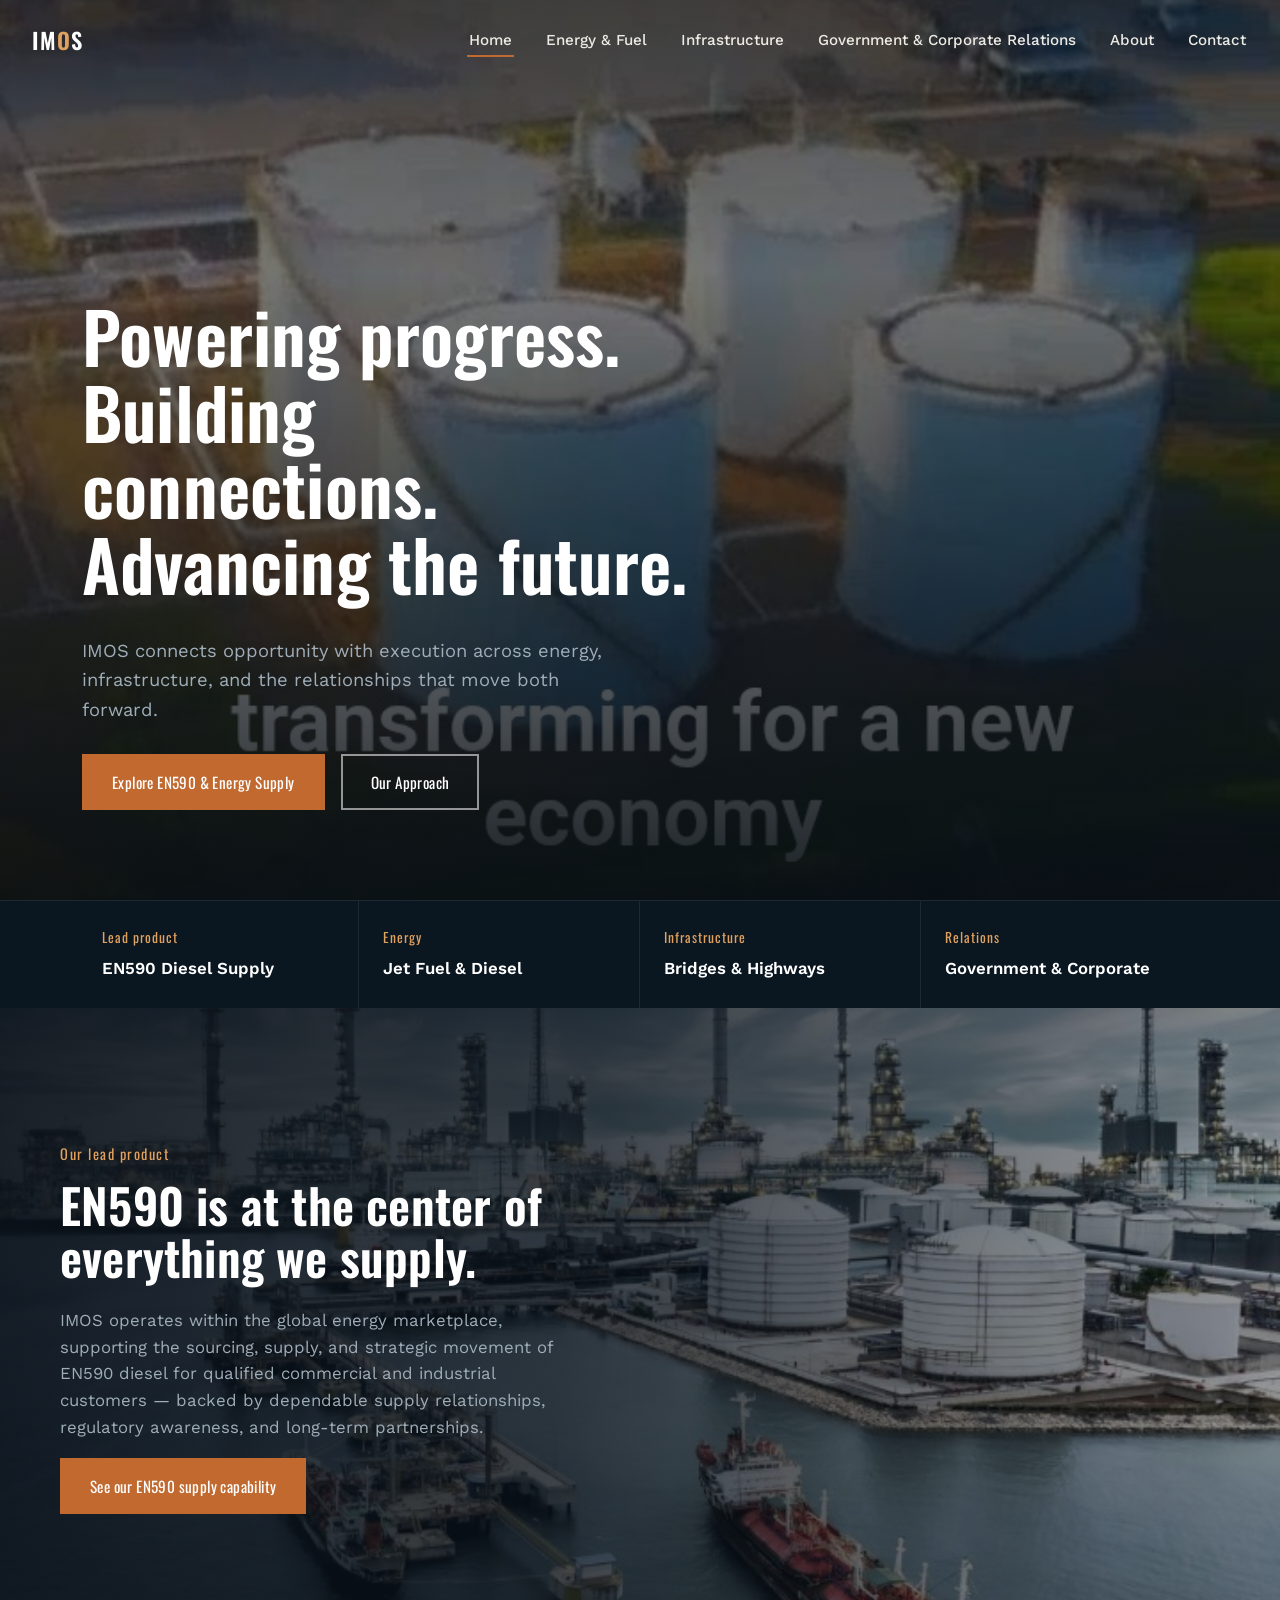
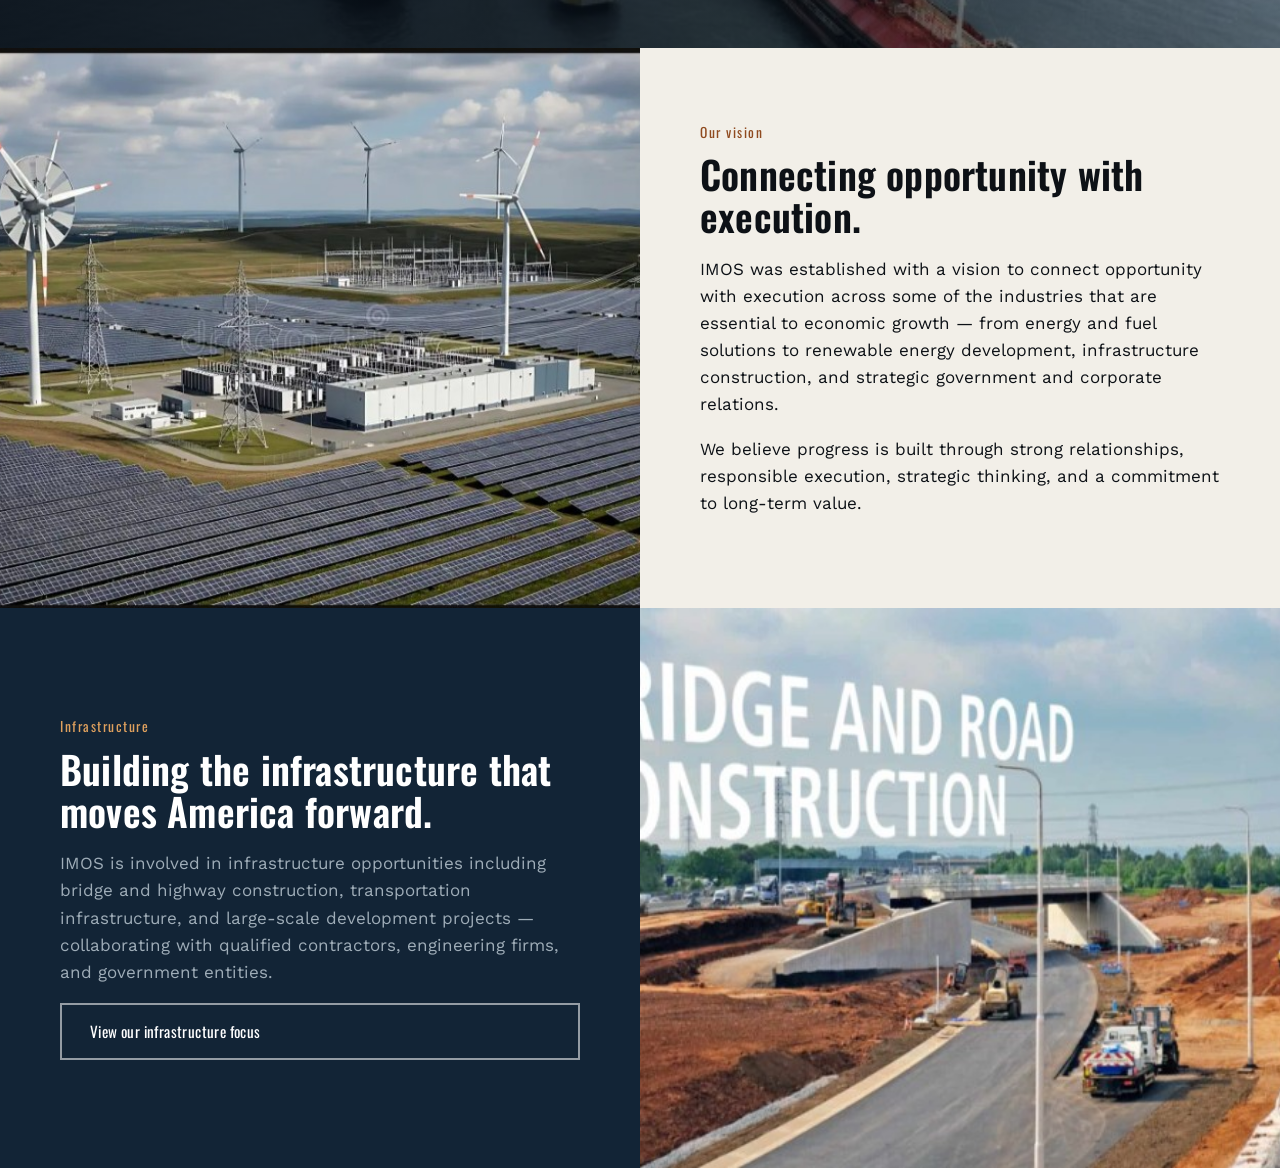
==== index.html @ 24560997 "Add vision and infrastructure teaser split sections" ====
<!DOCTYPE html>
<html lang="en">
<head>
<meta charset="UTF-8">
<meta name="viewport" content="width=device-width, initial-scale=1.0">
<title>IMOS | Energy &amp; Infrastructure Solutions</title>
<meta name="description" content="IMOS connects opportunity with execution across energy, fuel supply, renewable energy, infrastructure, and government &amp; corporate relations.">
<link rel="preconnect" href="https://fonts.googleapis.com">
<link href="https://fonts.googleapis.com/css2?family=Oswald:wght@500;600;700&family=Work+Sans:wght@400;500;600&display=swap" rel="stylesheet">
<link rel="stylesheet" href="assets/style.css">
</head>
<body>

<nav class="site-nav">
  <a href="index.html" class="brand">IM<span>O</span>S</a>
  <ul class="nav-links">
    <li><a href="index.html" class="active">Home</a></li>
    <li><a href="energy.html">Energy &amp; Fuel</a></li>
    <li><a href="infrastructure.html">Infrastructure</a></li>
    <li><a href="relations.html">Government &amp; Corporate Relations</a></li>
    <li><a href="about.html">About</a></li>
    <li><a href="contact.html">Contact</a></li>
  </ul>
  <button class="nav-toggle" aria-label="Menu">&#9776;</button>
</nav>

<header class="hero">
  <video autoplay muted loop playsinline preload="auto" poster="assets/img/video-frame-tanks.jpg">
    <source src="assets/video/imos-hero.mp4" type="video/mp4">
  </video>
  <div class="hero-content">
    <h1>Powering progress. Building connections. Advancing the future.</h1>
    <p class="lede">IMOS connects opportunity with execution across energy, infrastructure, and the relationships that move both forward.</p>
    <div class="hero-cta">
      <a href="energy.html" class="btn btn-copper">Explore EN590 &amp; Energy Supply</a>
      <a href="about.html" class="btn btn-outline">Our Approach</a>
    </div>
  </div>
</header>

<section class="pillar-strip">
  <div class="wrap">
    <div class="pillar"><span class="num">Lead product</span><strong>EN590 Diesel Supply</strong></div>
    <div class="pillar"><span class="num">Energy</span><strong>Jet Fuel &amp; Diesel</strong></div>
    <div class="pillar"><span class="num">Infrastructure</span><strong>Bridges &amp; Highways</strong></div>
    <div class="pillar"><span class="num">Relations</span><strong>Government &amp; Corporate</strong></div>
  </div>
</section>

<section class="focus">
  <div class="split-media">
    <img src="assets/img/port-refinery-tankers.jpg" alt="Refinery and tanker port used for EN590 distribution">
  </div>
  <div class="focus-content">
    <p class="kicker">Our lead product</p>
    <h2>EN590 is at the center of everything we supply.</h2>
    <p>IMOS operates within the global energy marketplace, supporting the sourcing, supply, and strategic movement of EN590 diesel for qualified commercial and industrial customers &mdash; backed by dependable supply relationships, regulatory awareness, and long-term partnerships.</p>
    <a href="energy.html" class="btn btn-copper">See our EN590 supply capability</a>
  </div>
</section>

<section class="split">
  <div class="split-media">
    <img src="assets/img/renewable-wind-solar.jpg" alt="Solar and wind farm">
  </div>
  <div class="split-text">
    <p class="kicker">Our vision</p>
    <h2>Connecting opportunity with execution.</h2>
    <p>IMOS was established with a vision to connect opportunity with execution across some of the industries that are essential to economic growth &mdash; from energy and fuel solutions to renewable energy development, infrastructure construction, and strategic government and corporate relations.</p>
    <p>We believe progress is built through strong relationships, responsible execution, strategic thinking, and a commitment to long-term value.</p>
  </div>
</section>

<section class="split reverse">
  <div class="split-media">
    <img src="assets/img/infrastructure-bridge-overlay.jpg" alt="Highway and bridge construction site">
  </div>
  <div class="split-text on-navy">
    <p class="kicker">Infrastructure</p>
    <h2>Building the infrastructure that moves America forward.</h2>
    <p>IMOS is involved in infrastructure opportunities including bridge and highway construction, transportation infrastructure, and large-scale development projects &mdash; collaborating with qualified contractors, engineering firms, and government entities.</p>
    <a href="infrastructure.html" class="btn btn-outline">View our infrastructure focus</a>
  </div>
</section>

<script src="assets/script.js"></script>
</body>
</html>
---- assets/style.css ----
/* ===========================================================
   IMOS — Energy & Infrastructure
   Design tokens
   =========================================================== */
:root{
  --navy-deep:#0A1620;
  --navy:#122436;
  --navy-soft:#1B3349;
  --steel:#5B6B7C;
  --steel-light:#9FADB8;
  --paper:#F2EFE8;
  --paper-dim:#E7E2D6;
  --ink:#0D1116;
  --copper:#C1692F;
  --copper-dark:#8F4A1F;
  --copper-light:#E0A15E;

  --font-display: 'Oswald', sans-serif;
  --font-body: 'Work Sans', sans-serif;

  --maxw: 1180px;
}

*{box-sizing:border-box;}
html{scroll-behavior:smooth;}
body{
  margin:0;
  font-family:var(--font-body);
  color:var(--ink);
  background:var(--paper);
  line-height:1.6;
  font-size:17px;
}
img{max-width:100%; display:block;}
a{color:inherit; text-decoration:none;}
h1,h2,h3,h4{
  font-family:var(--font-display);
  font-weight:600;
  line-height:1.08;
  margin:0 0 .5em 0;
  letter-spacing:.2px;
}
p{margin:0 0 1em 0; max-width:62ch;}
.wrap{max-width:var(--maxw); margin:0 auto; padding:0 28px;}

/* ---------- Nav ---------- */
.site-nav{
  position:fixed; top:0; left:0; right:0; z-index:100;
  display:flex; align-items:center; justify-content:space-between;
  padding:22px 32px;
  transition:background .35s ease, padding .35s ease, box-shadow .35s ease;
}
.site-nav.solid{
  background:var(--navy-deep);
  padding:14px 32px;
  box-shadow:0 2px 14px rgba(0,0,0,.25);
}
.brand{
  font-family:var(--font-display);
  font-size:1.4rem;
  color:#fff;
  font-weight:600;
  letter-spacing:1px;
}
.brand span{color:var(--copper-light);}
.nav-links{display:flex; gap:30px; list-style:none; margin:0; padding:0;}
.nav-links a{
  color:#EDEBE4;
  font-size:.95rem;
  font-weight:500;
  padding:6px 2px;
  border-bottom:2px solid transparent;
  transition:border-color .2s ease, color .2s ease;
}
.nav-links a:hover, .nav-links a.active{
  border-bottom-color:var(--copper);
}
.nav-toggle{display:none; background:none; border:0; color:#fff; font-size:1.6rem; cursor:pointer;}

@media (max-width:820px){
  .nav-links{
    position:fixed; top:0; right:0; height:100vh; width:min(78vw,320px);
    background:var(--navy-deep);
    flex-direction:column; gap:0;
    padding:90px 32px 32px;
    transform:translateX(100%);
    transition:transform .3s ease;
  }
  .nav-links.open{transform:translateX(0);}
  .nav-links li{border-bottom:1px solid rgba(255,255,255,.08); width:100%;}
  .nav-links a{display:block; padding:16px 0;}
  .nav-toggle{display:block;}
}

/* ---------- Hero (video background) ---------- */
.hero{
  position:relative;
  min-height:100vh;
  display:flex; align-items:flex-end;
  overflow:hidden;
  background:var(--navy-deep);
}
.hero video, .hero .hero-fallback{
  position:absolute; inset:0;
  width:100%; height:100%;
  object-fit:cover;
  object-position:center;
}
.hero::after{
  content:"";
  position:absolute; inset:0;
  background:linear-gradient(0deg, rgba(8,14,20,.92) 0%, rgba(8,14,20,.55) 42%, rgba(8,14,20,.25) 70%, rgba(8,14,20,.55) 100%);
}
.hero-content{
  position:relative; z-index:2;
  padding:0 32px 90px;
  max-width:var(--maxw);
  margin:0 auto;
  width:100%;
}
.hero-content h1{
  color:#fff;
  font-size:clamp(2.4rem, 6vw, 4.4rem);
  max-width:16ch;
}
.hero-content .lede{
  color:var(--steel-light);
  font-size:1.15rem;
  max-width:48ch;
  margin-bottom:1.6em;
}
.hero-cta{display:flex; gap:16px; flex-wrap:wrap;}

/* ---------- Buttons ---------- */
.btn{
  display:inline-block;
  padding:14px 28px;
  font-family:var(--font-display);
  font-size:.95rem;
  letter-spacing:.4px;
  border:2px solid transparent;
  transition:background .2s ease, color .2s ease, border-color .2s ease;
}
.btn-copper{background:var(--copper); color:#fff;}
.btn-copper:hover{background:var(--copper-dark);}
.btn-outline{border-color:rgba(255,255,255,.55); color:#fff;}
.btn-outline:hover{border-color:#fff; background:rgba(255,255,255,.08);}
.btn-outline-dark{border-color:var(--navy); color:var(--navy);}
.btn-outline-dark:hover{background:var(--navy); color:#fff;}

/* ---------- Pillar strip (below hero) ---------- */
.pillar-strip{
  background:var(--navy-deep);
  border-top:1px solid rgba(255,255,255,.08);
}
.pillar-strip .wrap{
  display:grid;
  grid-template-columns:repeat(4,1fr);
}
.pillar{
  padding:26px 24px;
  border-right:1px solid rgba(255,255,255,.08);
}
.pillar:last-child{border-right:none;}
.pillar .num{
  font-family:var(--font-display);
  color:var(--copper-light);
  font-size:.85rem;
  letter-spacing:1px;
  display:block;
  margin-bottom:6px;
}
.pillar strong{color:#fff; font-size:1.05rem; font-weight:600;}
@media (max-width:820px){
  .pillar-strip .wrap{grid-template-columns:1fr 1fr;}
  .pillar{border-bottom:1px solid rgba(255,255,255,.08);}
}

/* ---------- Split section (photo + text) ---------- */
.split{
  display:grid;
  grid-template-columns:1fr 1fr;
  min-height:560px;
}
.split.reverse{direction:rtl;}
.split.reverse > *{direction:ltr;}
.split-media{position:relative; min-height:340px; overflow:hidden;}
.split-media img{width:100%; height:100%; object-fit:cover; position:absolute; inset:0;}
.split-text{
  display:flex; flex-direction:column; justify-content:center;
  padding:70px 60px;
  background:var(--paper);
}
.split-text.on-navy{background:var(--navy); color:var(--paper);}
.split-text.on-navy h2, .split-text.on-navy h3{color:#fff;}
.split-text.on-navy p{color:var(--steel-light);}
.split-text .kicker{
  color:var(--copper-dark);
  font-family:var(--font-display);
  font-size:.85rem;
  letter-spacing:1.5px;
  margin-bottom:10px;
}
.split-text.on-navy .kicker{color:var(--copper-light);}
.split-text h2{font-size:clamp(1.8rem,3vw,2.6rem);}

@media (max-width:900px){
  .split{grid-template-columns:1fr;}
  .split-media{min-height:280px;}
  .split-text{padding:50px 28px;}
}

/* ---------- Focus section (EN590 lead) ---------- */
.focus{
  position:relative;
  min-height:640px;
  display:flex; align-items:center;
  color:#fff;
}
.focus .split-media{position:absolute; inset:0; z-index:0;}
.focus .split-media::after{
  content:"";
  position:absolute; inset:0;
  background:linear-gradient(100deg, rgba(9,17,26,.94) 0%, rgba(9,17,26,.78) 45%, rgba(9,17,26,.35) 100%);
}
.focus-content{position:relative; z-index:1; padding:80px 60px; max-width:640px;}
.focus-content .kicker{color:var(--copper-light); font-family:var(--font-display); letter-spacing:1.5px; font-size:.9rem;}
.focus-content h2{font-size:clamp(2rem,4vw,3rem);}
.focus-content p{color:var(--steel-light); font-size:1.05rem;}
@media (max-width:820px){
  .focus-content{padding:60px 28px;}
}
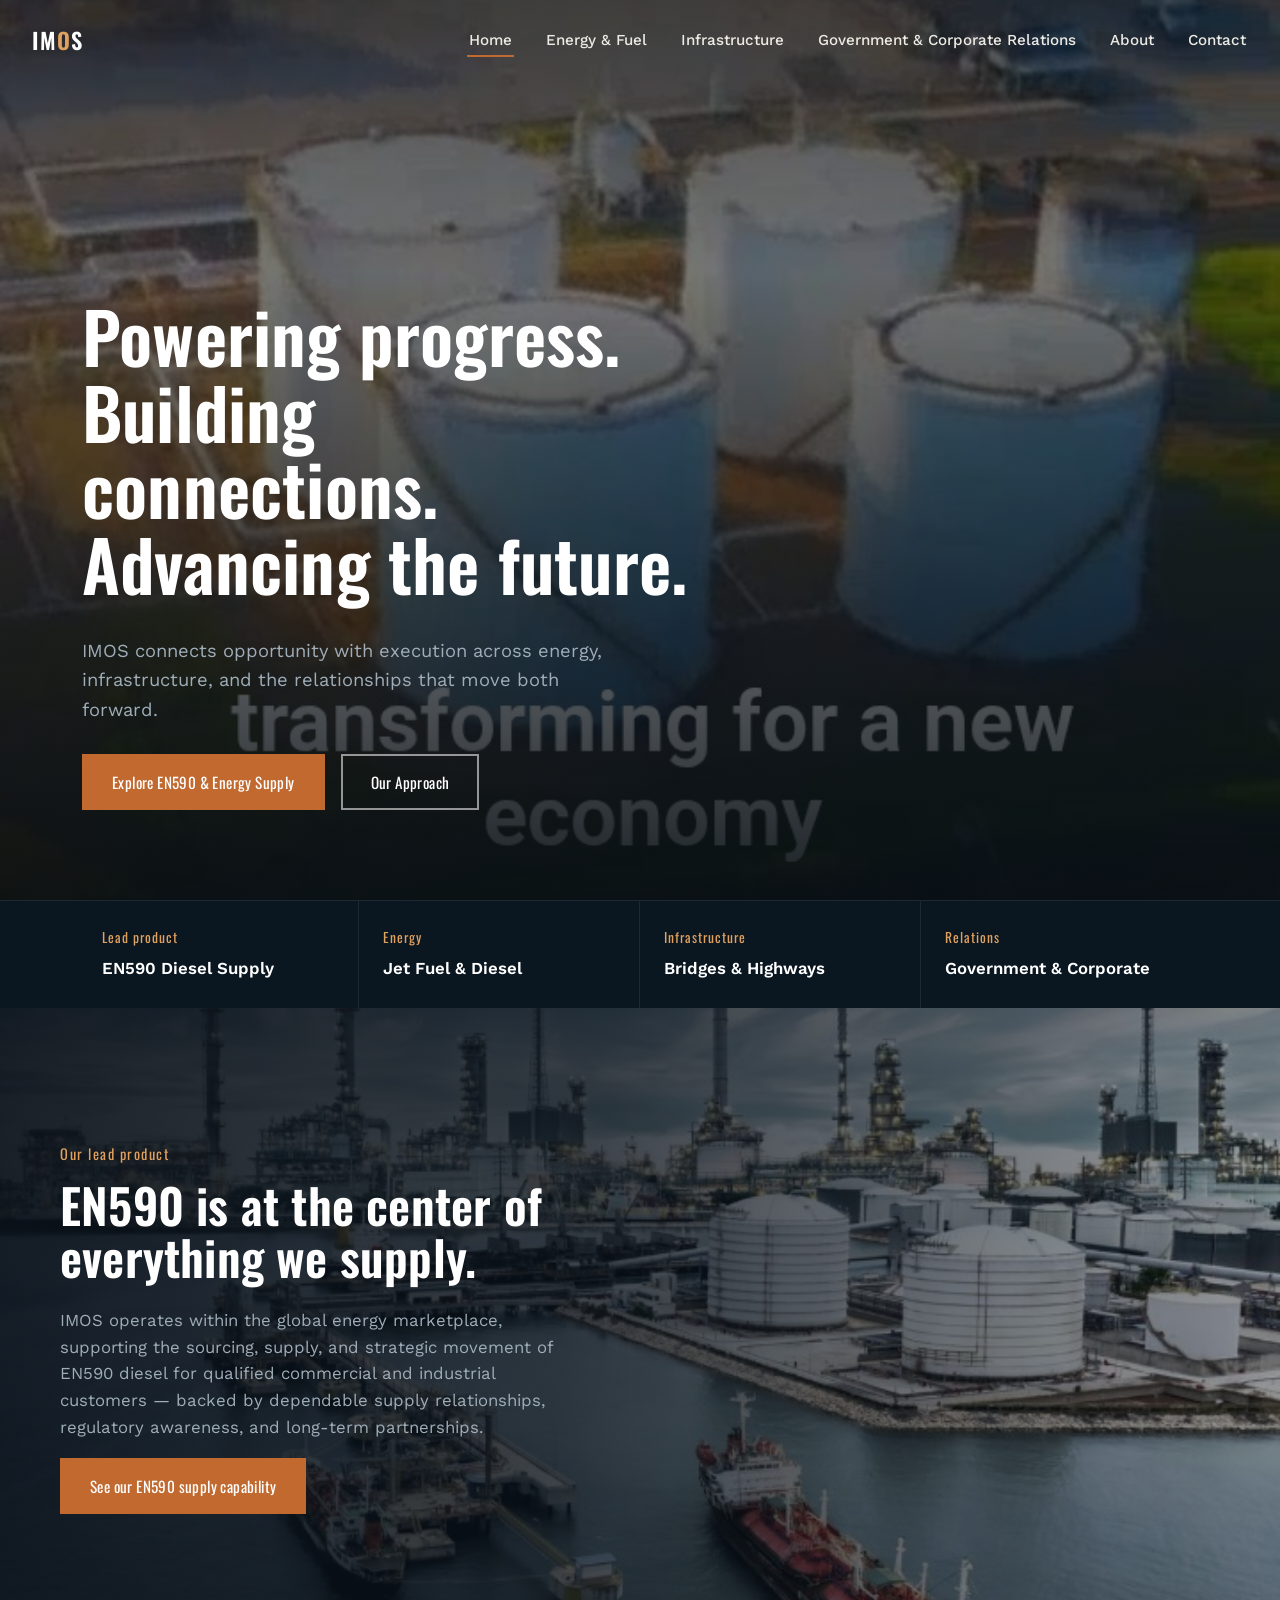
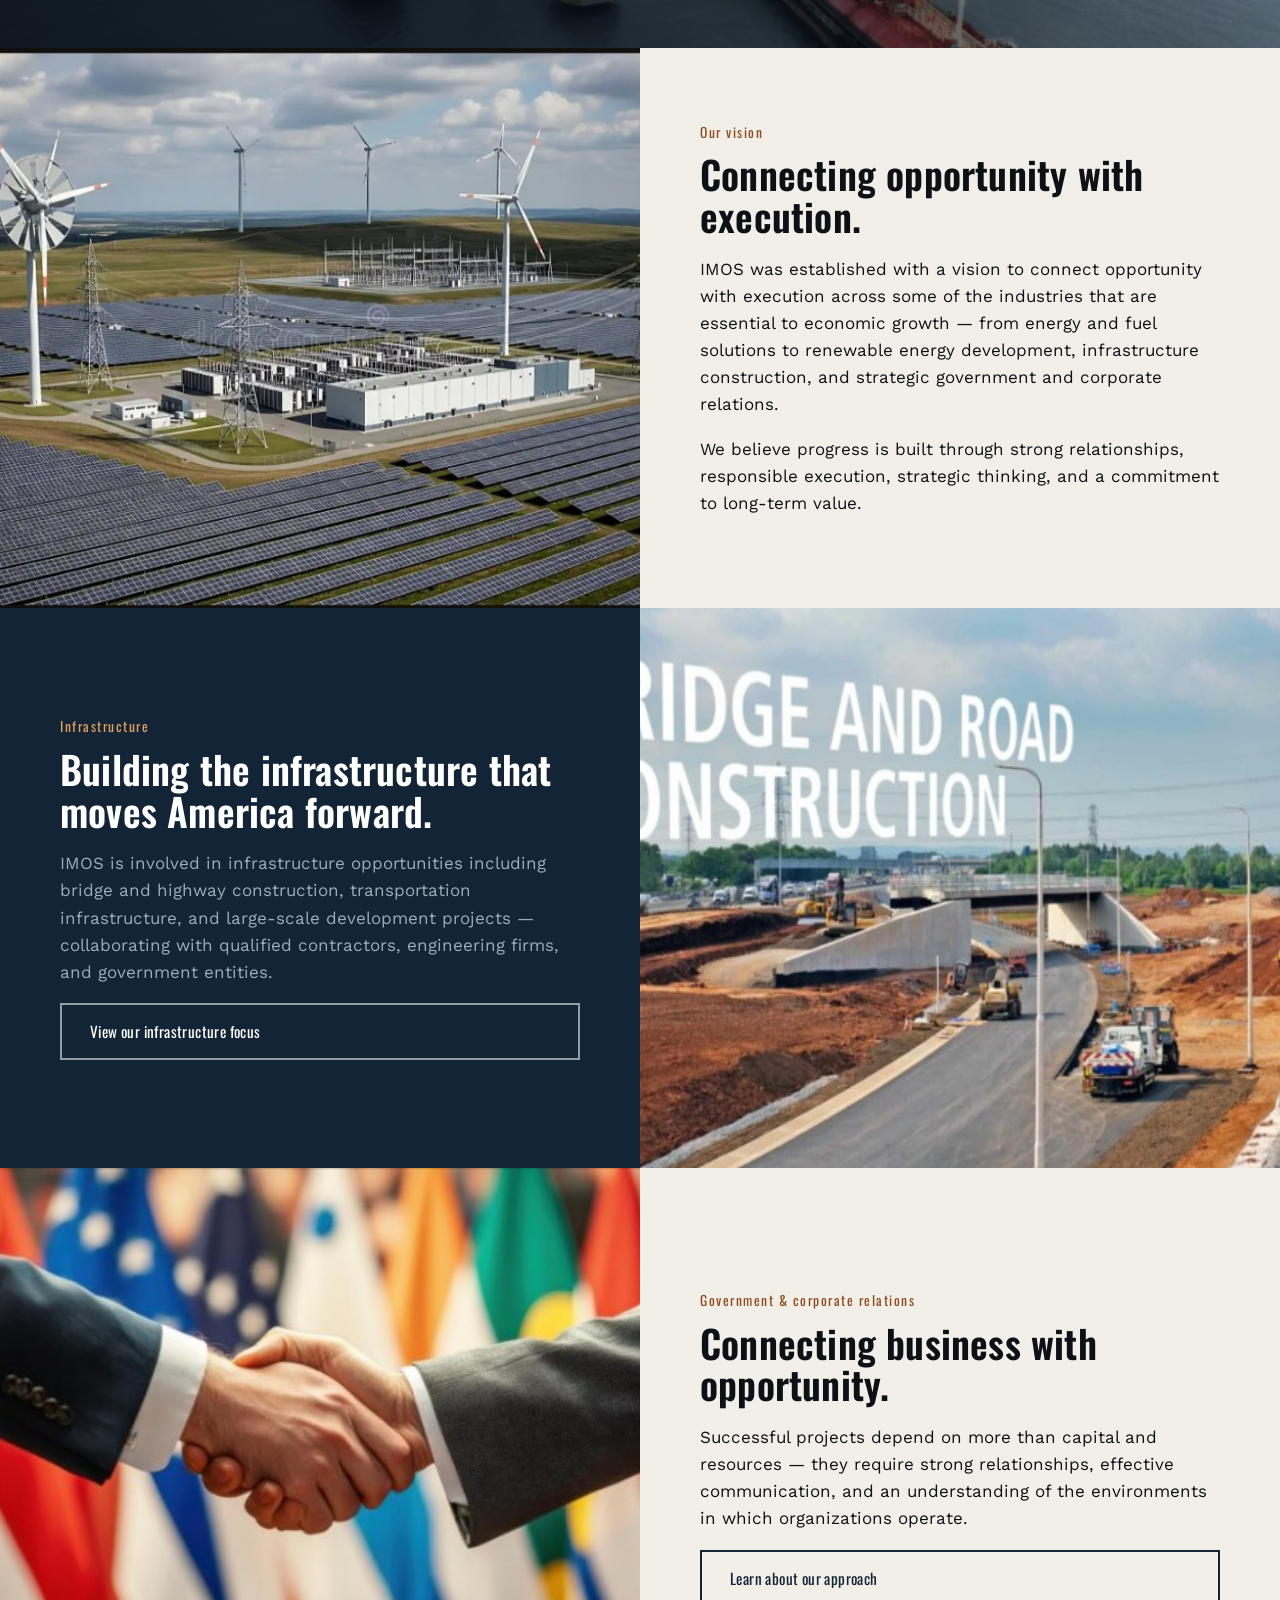
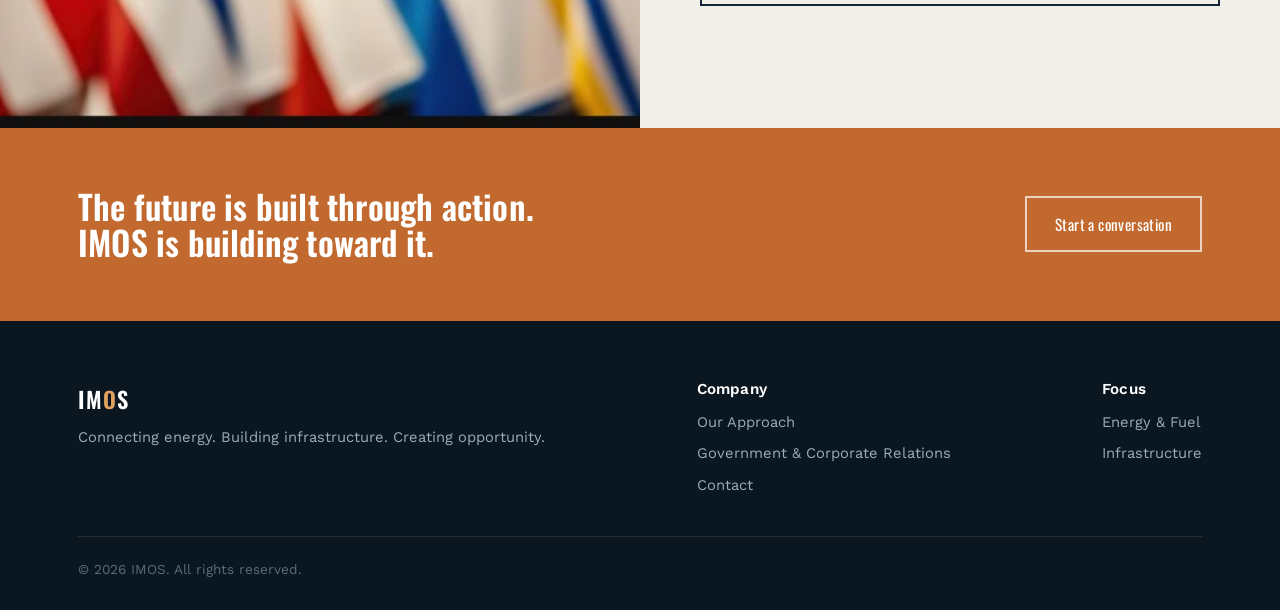
==== commit c5a726e2: "Add relations teaser, CTA banner, and footer — homepage complete" ====
--- a/index.html
+++ b/index.html
@@ -83,6 +83,50 @@
   </div>
 </section>
 
+<section class="split">
+  <div class="split-media">
+    <img src="assets/img/corporate-handshake-flags.jpg" alt="Handshake in front of international flags">
+  </div>
+  <div class="split-text">
+    <p class="kicker">Government &amp; corporate relations</p>
+    <h2>Connecting business with opportunity.</h2>
+    <p>Successful projects depend on more than capital and resources &mdash; they require strong relationships, effective communication, and an understanding of the environments in which organizations operate.</p>
+    <a href="relations.html" class="btn btn-outline-dark">Learn about our approach</a>
+  </div>
+</section>
+
+<section class="cta-banner">
+  <div class="wrap">
+    <h2>The future is built through action. IMOS is building toward it.</h2>
+    <a href="contact.html" class="btn btn-outline">Start a conversation</a>
+  </div>
+</section>
+
+<footer>
+  <div class="wrap">
+    <div class="foot-grid">
+      <div class="foot-col">
+        <div class="brand">IM<span style="color:#E0A15E">O</span>S</div>
+        <p>Connecting energy. Building infrastructure. Creating opportunity.</p>
+      </div>
+      <div class="foot-col">
+        <h4>Company</h4>
+        <a href="about.html">Our Approach</a>
+        <a href="relations.html">Government &amp; Corporate Relations</a>
+        <a href="contact.html">Contact</a>
+      </div>
+      <div class="foot-col">
+        <h4>Focus</h4>
+        <a href="energy.html">Energy &amp; Fuel</a>
+        <a href="infrastructure.html">Infrastructure</a>
+      </div>
+    </div>
+    <div class="foot-bottom">&copy; <span id="year"></span> IMOS. All rights reserved.</div>
+  </div>
+</footer>
+
+<script>document.getElementById('year').textContent = new Date().getFullYear();</script>
+
 <script src="assets/script.js"></script>
 </body>
 </html>
--- a/assets/style.css
+++ b/assets/style.css
@@ -230,3 +230,28 @@
 @media (max-width:820px){
   .focus-content{padding:60px 28px;}
 }
+
+/* ---------- CTA banner ---------- */
+.cta-banner{
+  background:var(--copper);
+  color:#fff;
+  padding:60px 0;
+  text-align:left;
+}
+.cta-banner .wrap{
+  display:flex; align-items:center; justify-content:space-between; gap:24px; flex-wrap:wrap;
+}
+.cta-banner h2{color:#fff; font-size:clamp(1.5rem,3vw,2.1rem); margin:0; max-width:26ch;}
+.cta-banner .btn-outline{border-color:rgba(255,255,255,.7);}
+
+/* ---------- Footer ---------- */
+footer{background:var(--navy-deep); color:var(--steel-light); padding:60px 0 30px;}
+footer .foot-grid{
+  display:flex; justify-content:space-between; flex-wrap:wrap; gap:40px;
+  padding-bottom:30px; border-bottom:1px solid rgba(255,255,255,.1);
+}
+footer .brand{margin-bottom:10px;}
+footer .foot-col h4{color:#fff; font-size:.95rem; margin-bottom:14px; font-family:var(--font-body); font-weight:600;}
+footer .foot-col a, footer .foot-col p{display:block; margin-bottom:8px; font-size:.92rem; color:var(--steel-light);}
+footer .foot-col a:hover{color:var(--copper-light);}
+.foot-bottom{padding-top:22px; font-size:.85rem; color:var(--steel);}
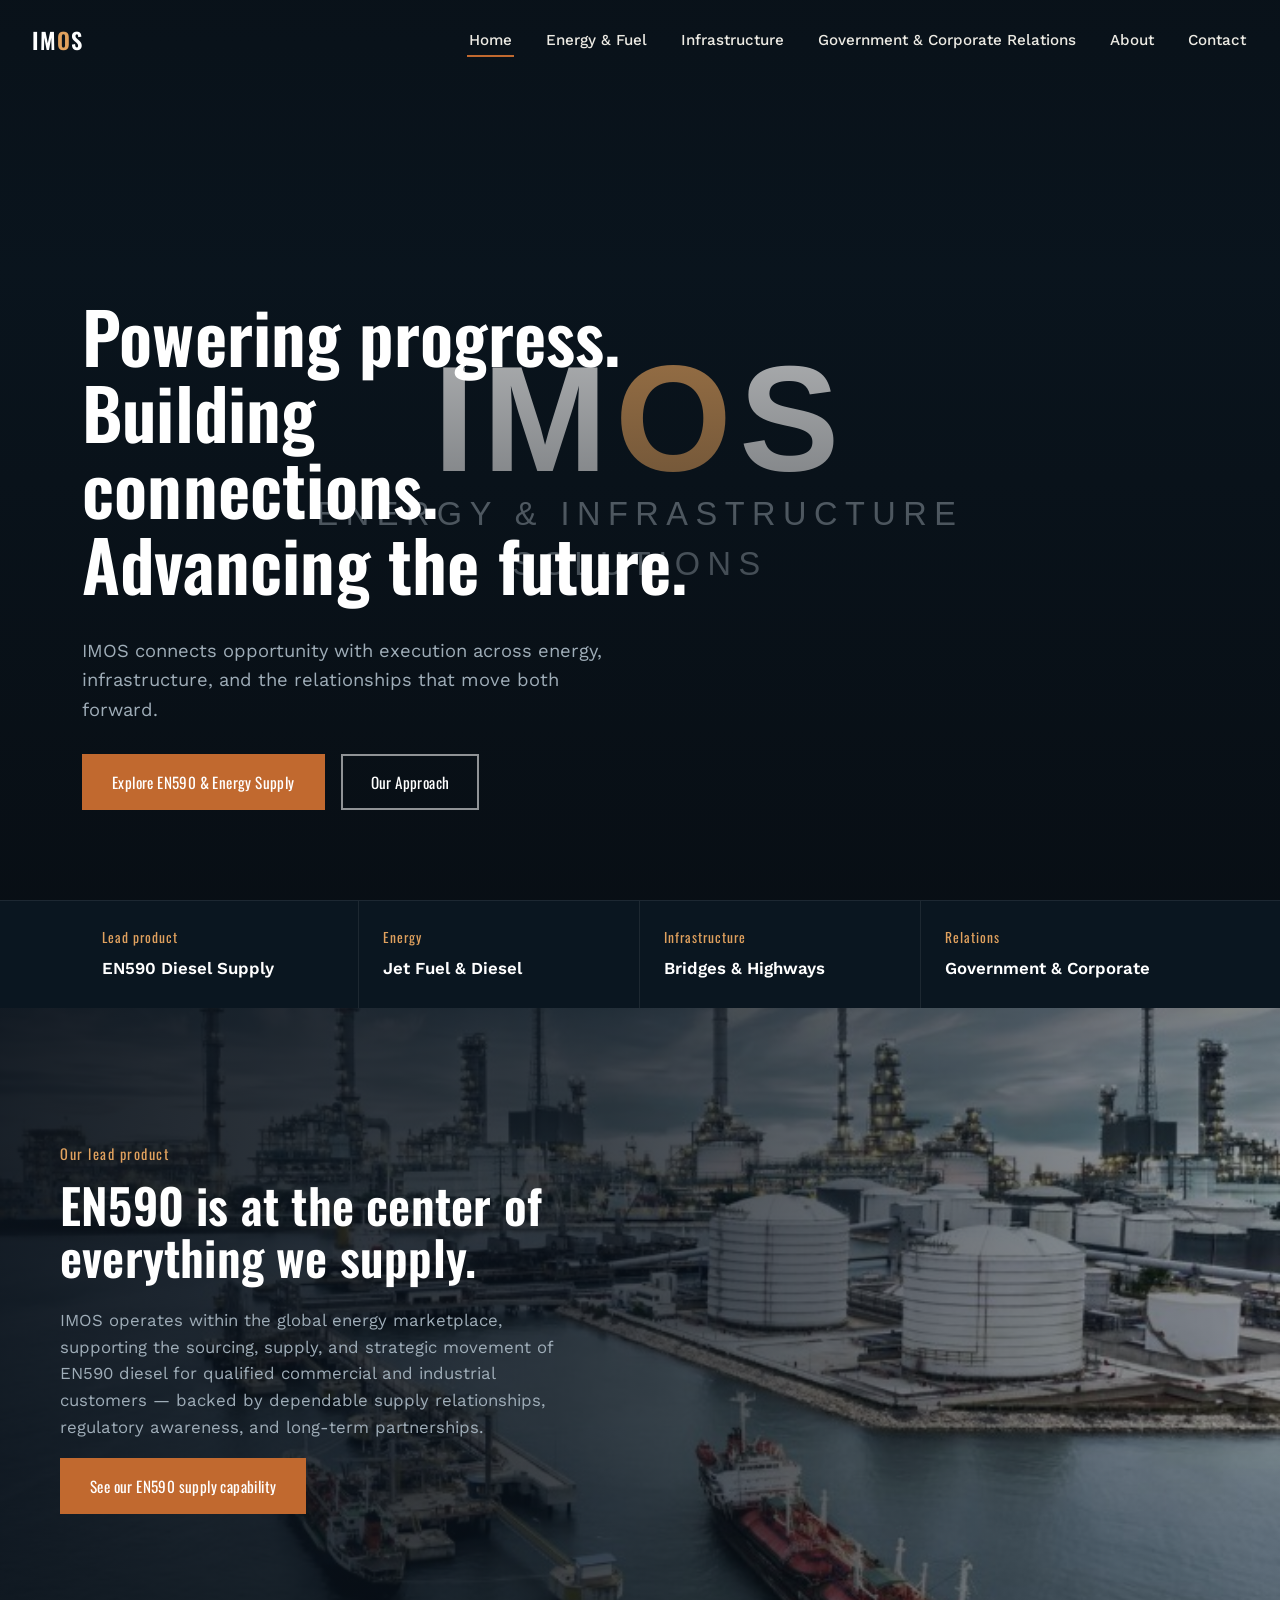
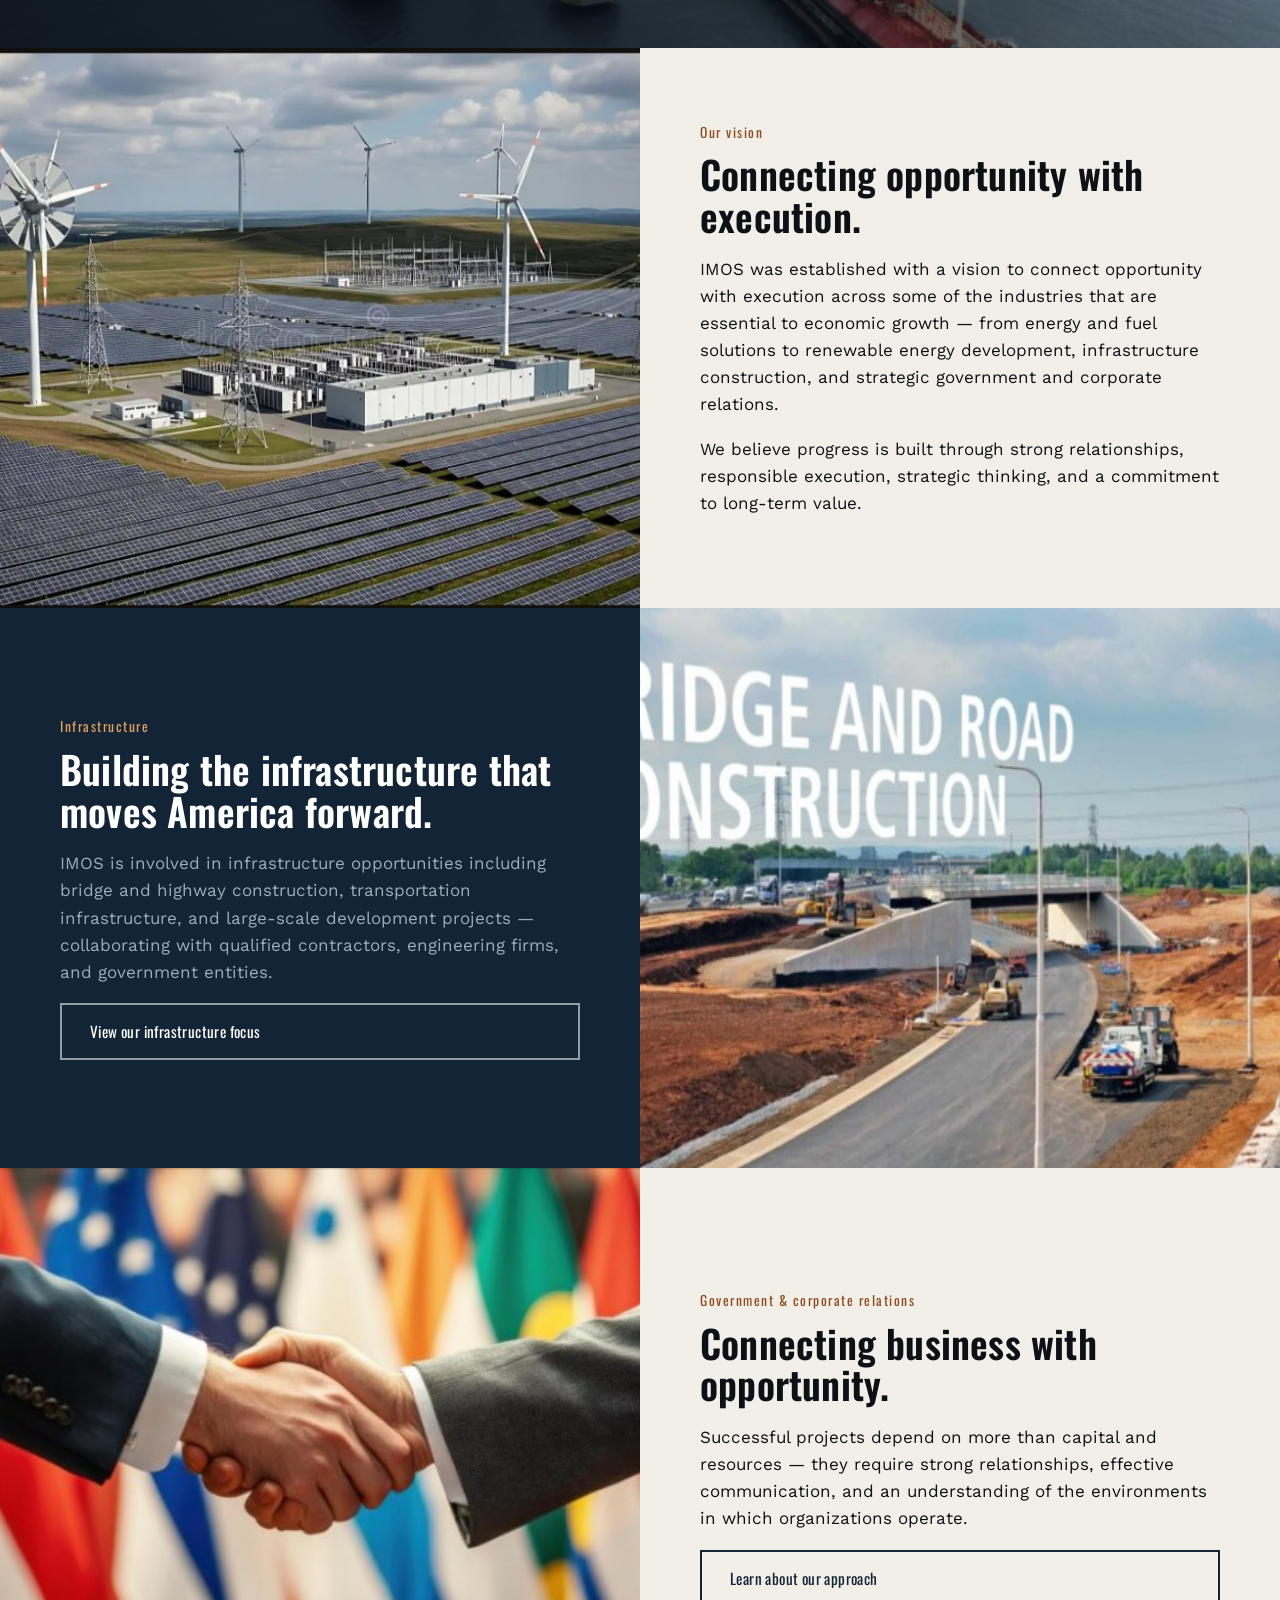
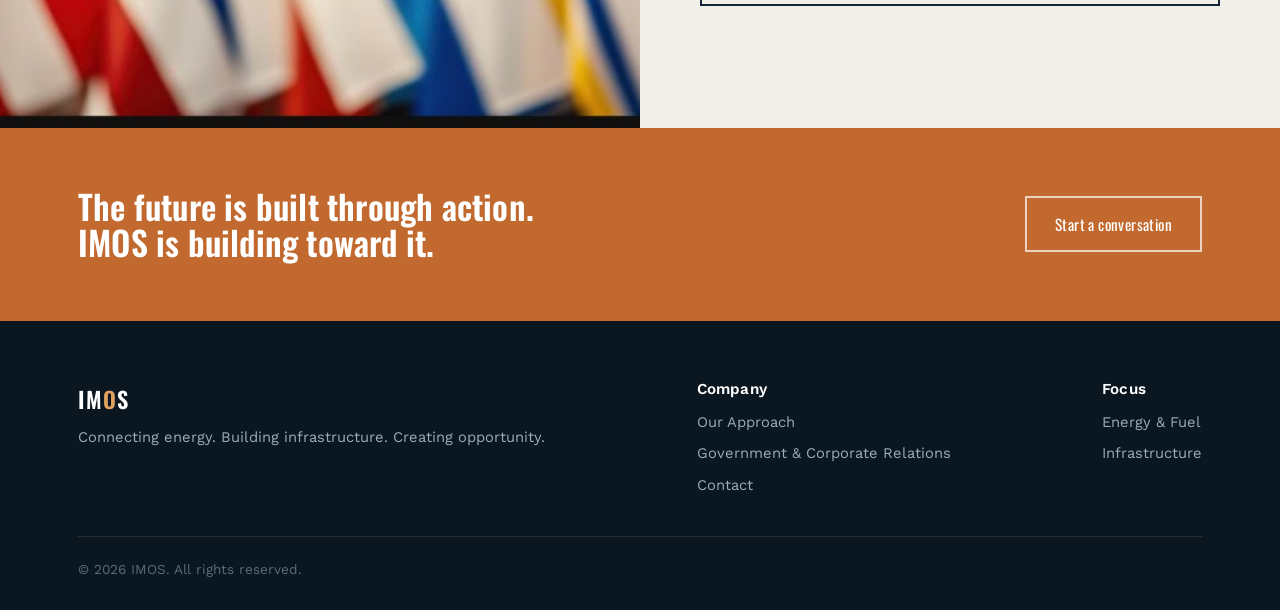
==== commit a05ef140: "Fix: point hero poster at the new wordmark SVG" ====
--- a/index.html
+++ b/index.html
@@ -25,7 +25,7 @@
 </nav>
 
 <header class="hero">
-  <video autoplay muted loop playsinline preload="auto" poster="assets/img/video-frame-tanks.jpg">
+  <video autoplay muted loop playsinline preload="auto" poster="assets/img/imos-poster.svg">
     <source src="assets/video/imos-hero.mp4" type="video/mp4">
   </video>
   <div class="hero-content">
--- a/assets/style.css
+++ b/assets/style.css
@@ -255,3 +255,80 @@
 footer .foot-col a, footer .foot-col p{display:block; margin-bottom:8px; font-size:.92rem; color:var(--steel-light);}
 footer .foot-col a:hover{color:var(--copper-light);}
 .foot-bottom{padding-top:22px; font-size:.85rem; color:var(--steel);}
+
+/* ---------- List blocks (portfolio items) ---------- */
+.list-block{padding:80px 0; background:var(--paper);}
+.list-block.dark{background:var(--navy-deep); color:var(--paper);}
+.list-block.dark h2, .list-block.dark .kicker{color:#fff;}
+.list-block .kicker{
+  color:var(--copper-dark); font-family:var(--font-display);
+  letter-spacing:1.5px; font-size:.9rem; margin-bottom:8px;
+}
+.list-block.dark .kicker{color:var(--copper-light);}
+.list-block h2{font-size:clamp(1.8rem,3vw,2.4rem); max-width:20ch; margin-bottom:36px;}
+.item-row{
+  display:flex; gap:36px;
+  padding:26px 0;
+  border-top:1px solid rgba(13,17,22,.15);
+}
+.list-block.dark .item-row{border-top-color:rgba(255,255,255,.15);}
+.item-row:last-child{border-bottom:1px solid rgba(13,17,22,.15);}
+.list-block.dark .item-row:last-child{border-bottom-color:rgba(255,255,255,.15);}
+.item-row .label{
+  flex:0 0 240px;
+  font-family:var(--font-display);
+  font-size:1.15rem;
+}
+.item-row p{margin:0; max-width:56ch; color:var(--steel);}
+.list-block.dark .item-row p{color:var(--steel-light);}
+@media (max-width:700px){
+  .item-row{flex-direction:column; gap:8px;}
+  .item-row .label{flex:none;}
+}
+
+/* ---------- Simple content band ---------- */
+.band{padding:90px 0;}
+.band.narrow .wrap{max-width:780px;}
+.band h2{font-size:clamp(1.8rem,3vw,2.6rem); max-width:18ch;}
+.band .kicker{
+  color:var(--copper-dark); font-family:var(--font-display);
+  letter-spacing:1.5px; font-size:.9rem; margin-bottom:8px;
+}
+
+/* ---------- Page header (non-home pages) ---------- */
+.page-header{
+  position:relative;
+  min-height:56vh;
+  display:flex; align-items:flex-end;
+  color:#fff;
+  overflow:hidden;
+}
+.page-header img{position:absolute; inset:0; width:100%; height:100%; object-fit:cover;}
+.page-header::after{
+  content:"";
+  position:absolute; inset:0;
+  background:linear-gradient(0deg, rgba(8,14,20,.92) 10%, rgba(8,14,20,.35) 75%);
+}
+.page-header .wrap{position:relative; z-index:1; padding-bottom:60px;}
+.page-header .kicker{color:var(--copper-light); font-family:var(--font-display); letter-spacing:1.5px; font-size:.9rem;}
+.page-header h1{font-size:clamp(2.2rem,5vw,3.6rem); max-width:18ch;}
+
+/* ---------- Principles (4, non-numbered) ---------- */
+.principles{
+  display:grid; grid-template-columns:repeat(4,1fr);
+  border-top:1px solid rgba(13,17,22,.15);
+  border-bottom:1px solid rgba(13,17,22,.15);
+}
+.principle{padding:40px 30px; border-right:1px solid rgba(13,17,22,.15);}
+.principle:last-child{border-right:none;}
+.principle h3{font-size:1.15rem; margin-bottom:10px;}
+.principle p{font-size:.95rem; color:var(--steel);}
+@media (max-width:900px){
+  .principles{grid-template-columns:1fr 1fr;}
+  .principle:nth-child(2){border-right:none;}
+  .principle{border-bottom:1px solid rgba(13,17,22,.15);}
+}
+@media (max-width:560px){
+  .principles{grid-template-columns:1fr;}
+  .principle{border-right:none;}
+}
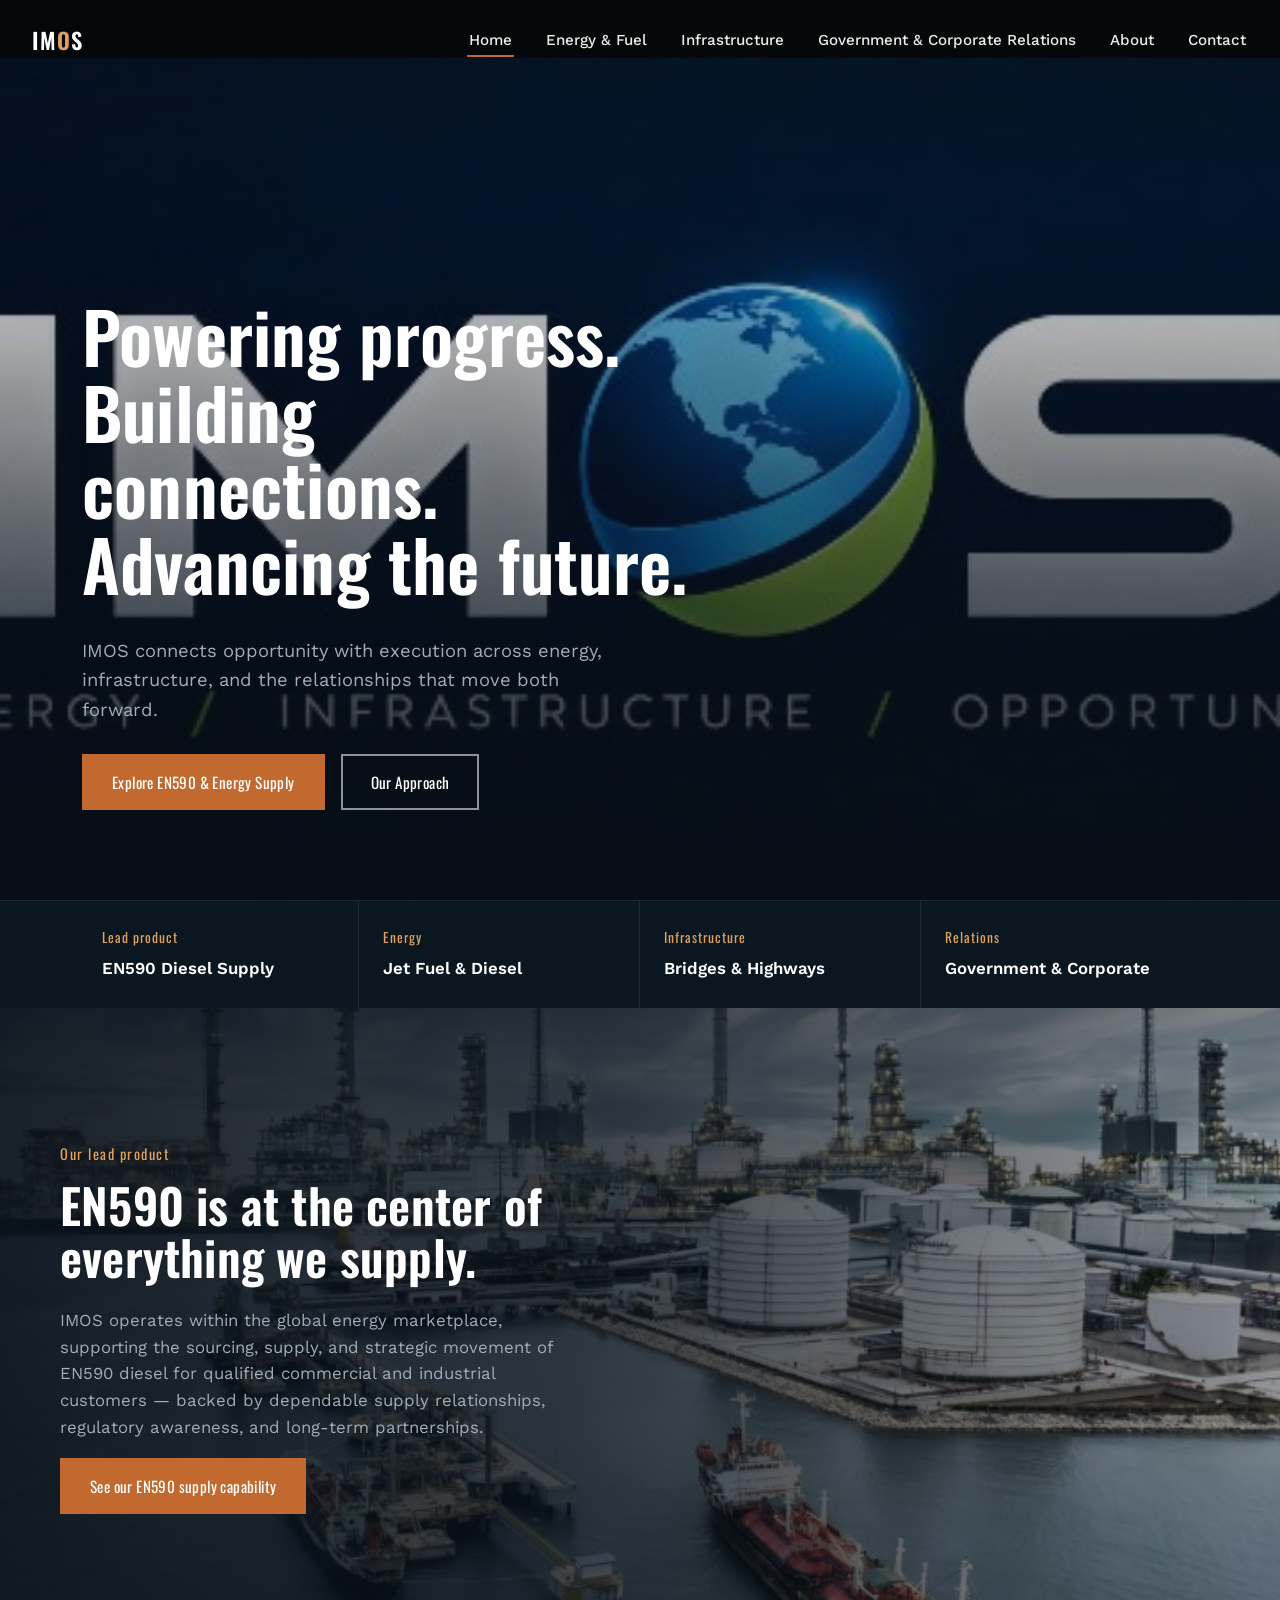
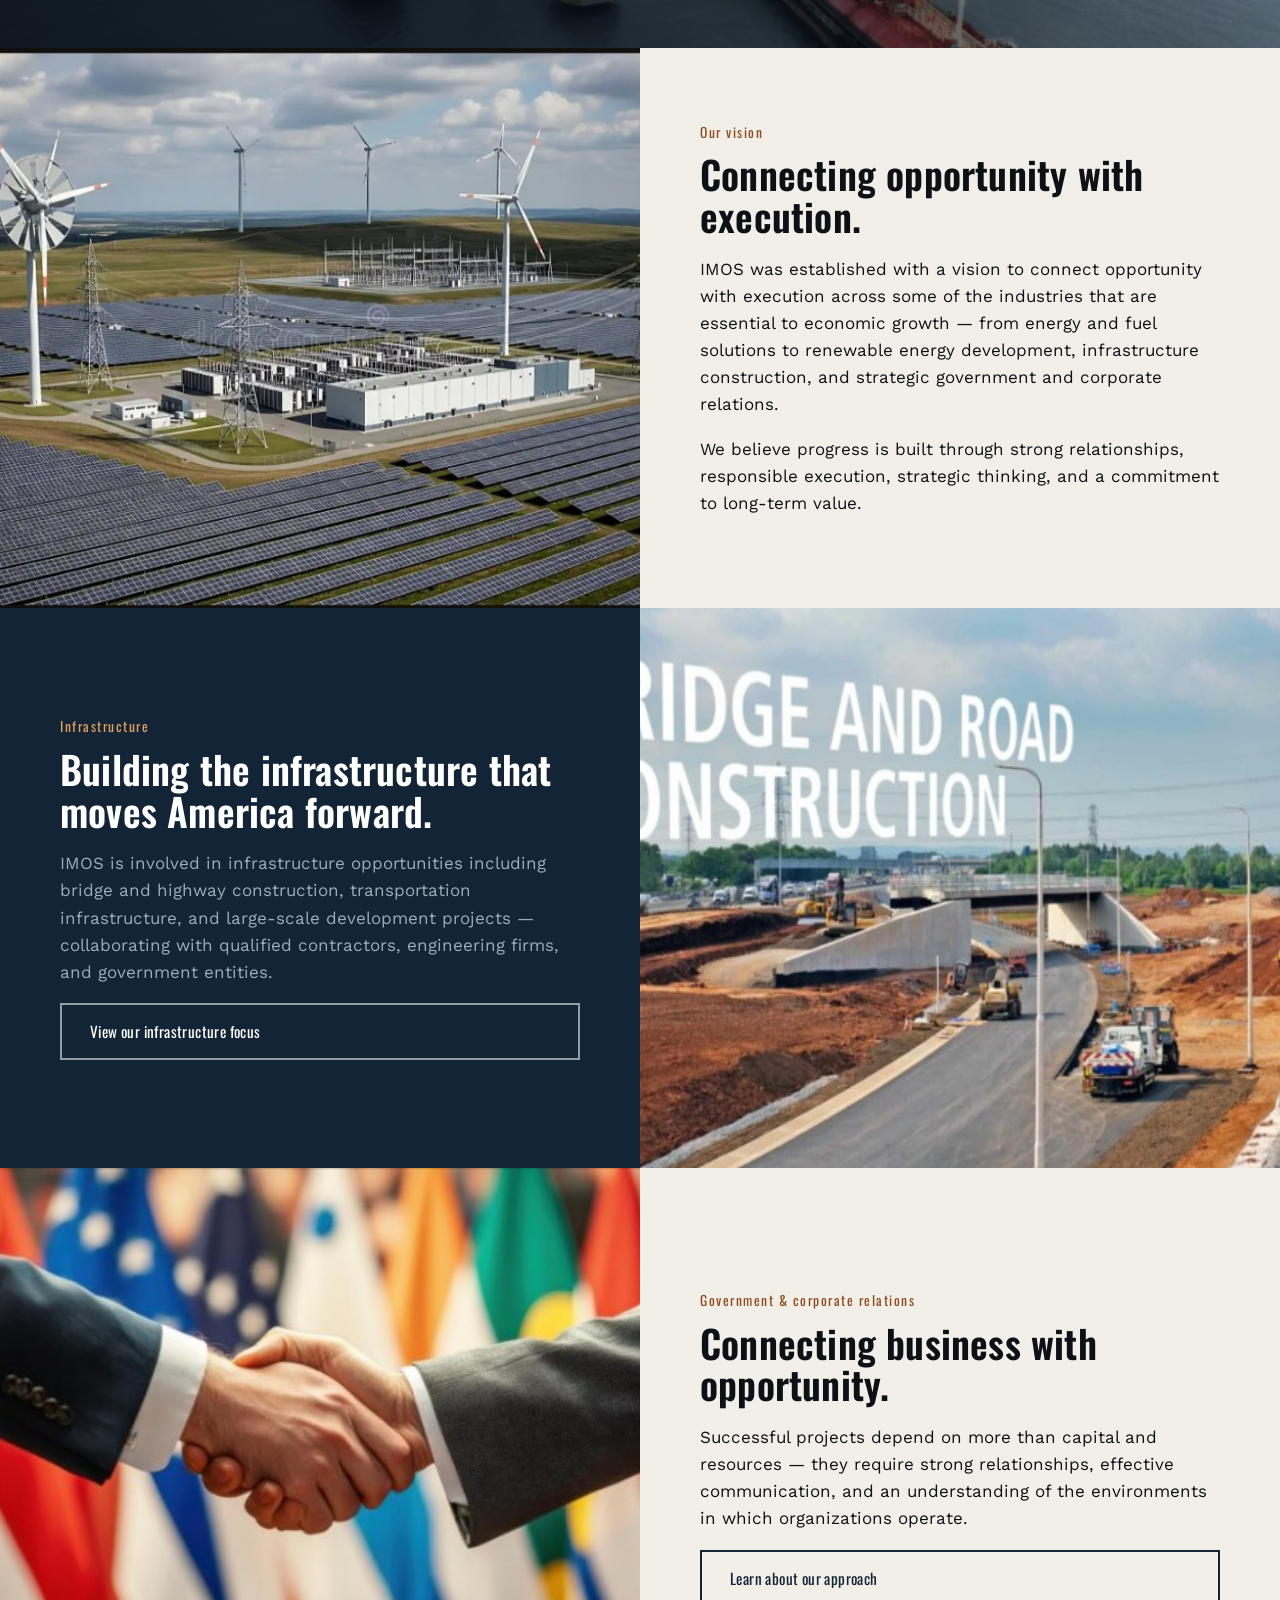
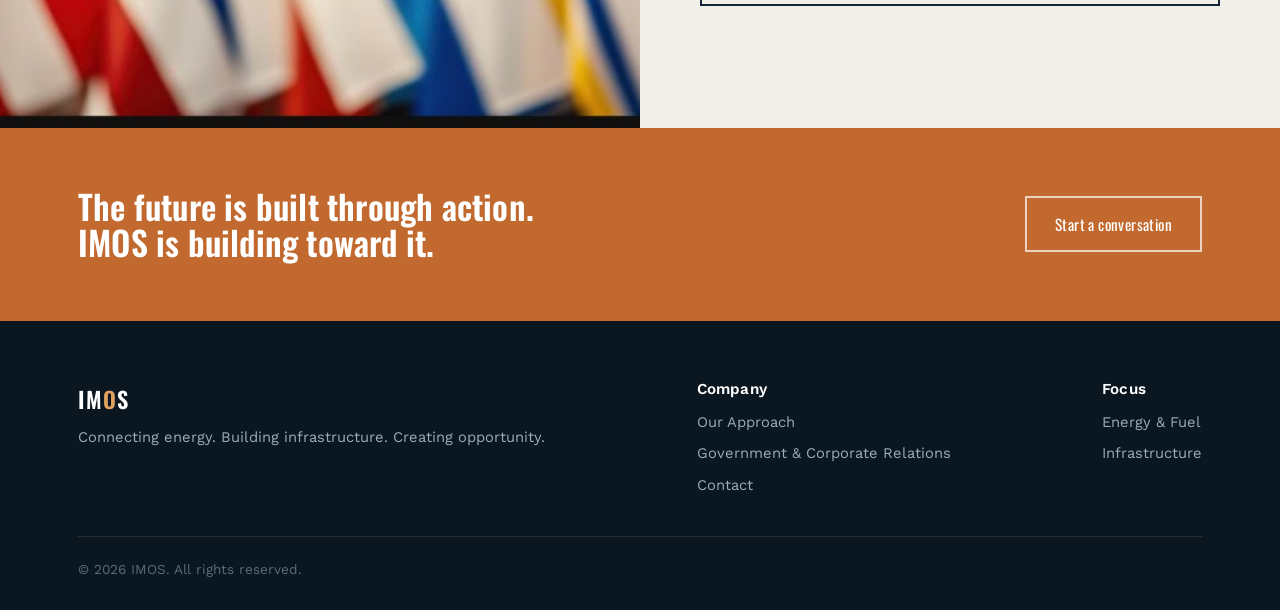
==== commit acf9f75f: "Replace hero video and poster with new logo" ====
--- a/index.html
+++ b/index.html
@@ -25,7 +25,7 @@
 </nav>
 
 <header class="hero">
-  <video autoplay muted loop playsinline preload="auto" poster="assets/img/imos-poster.svg">
+  <video autoplay muted loop playsinline preload="auto" poster="assets/img/imos-logo.jpg">
     <source src="assets/video/imos-hero.mp4" type="video/mp4">
   </video>
   <div class="hero-content">
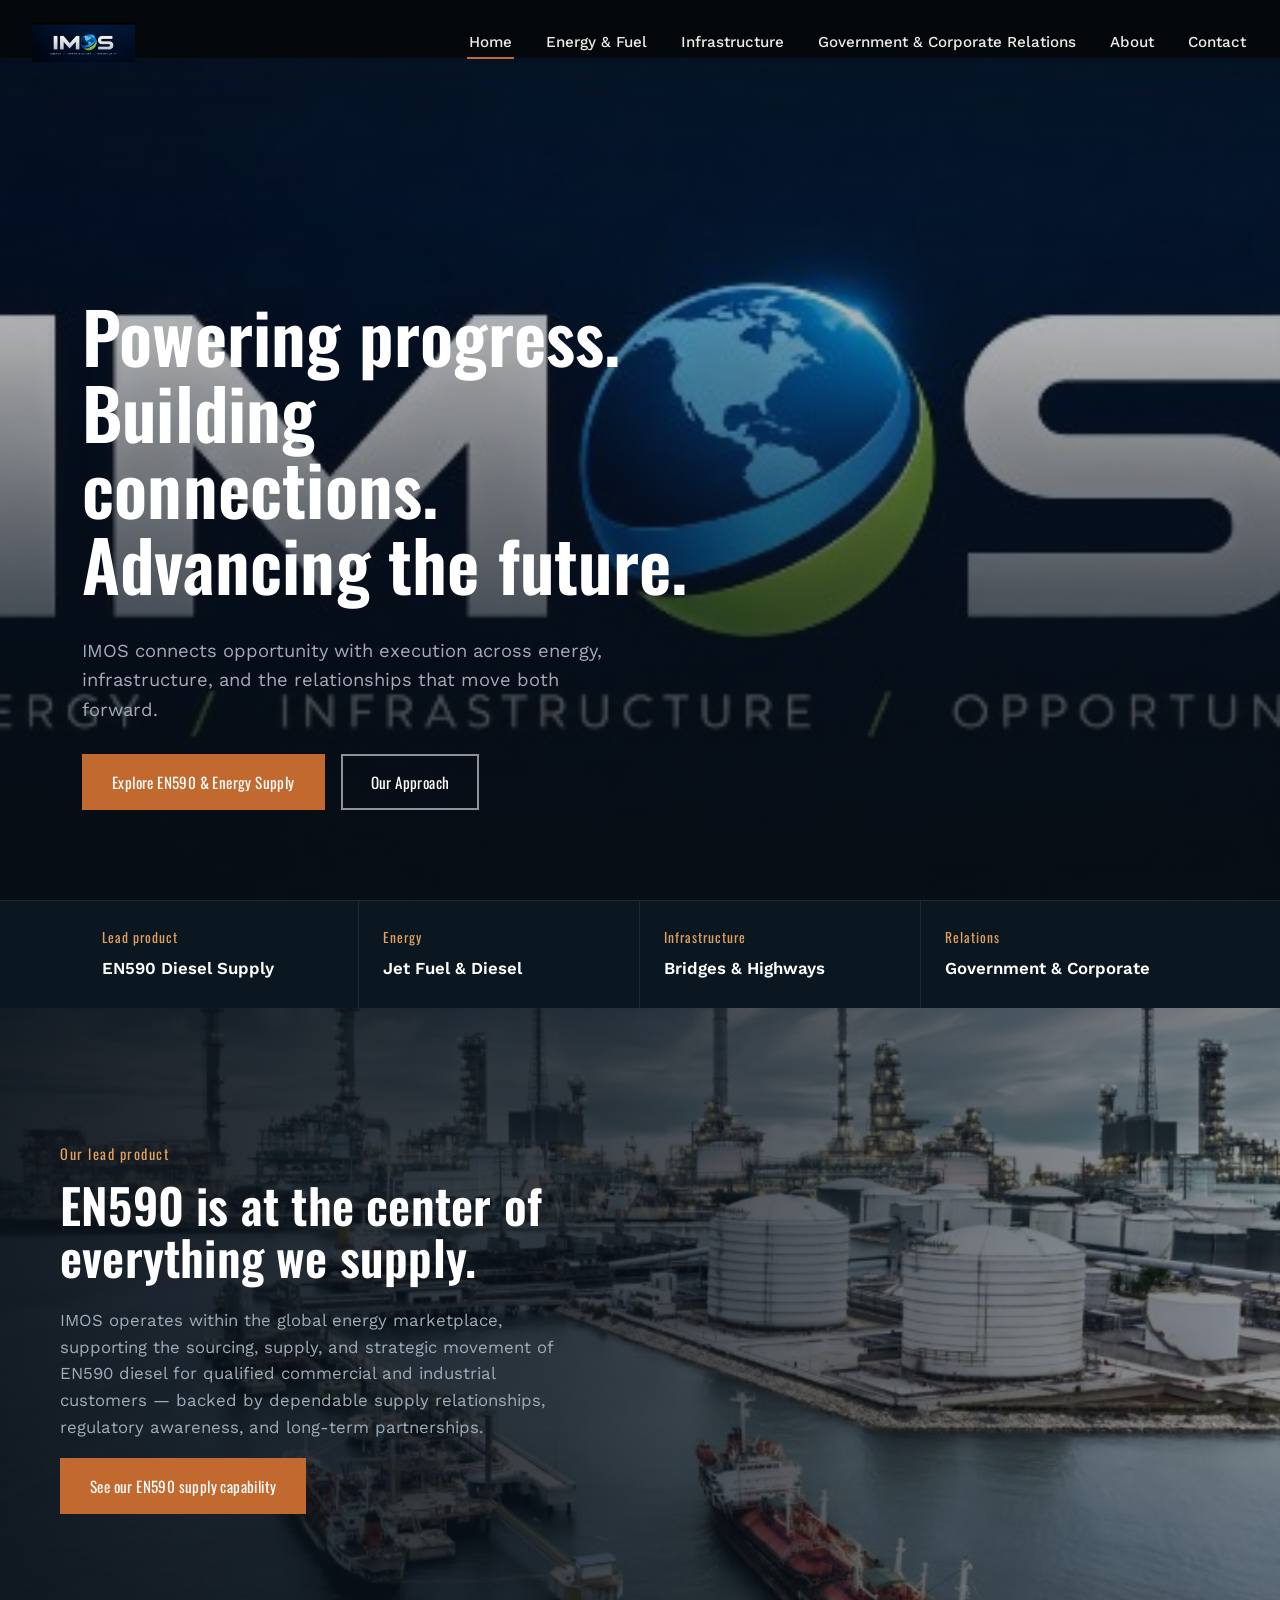
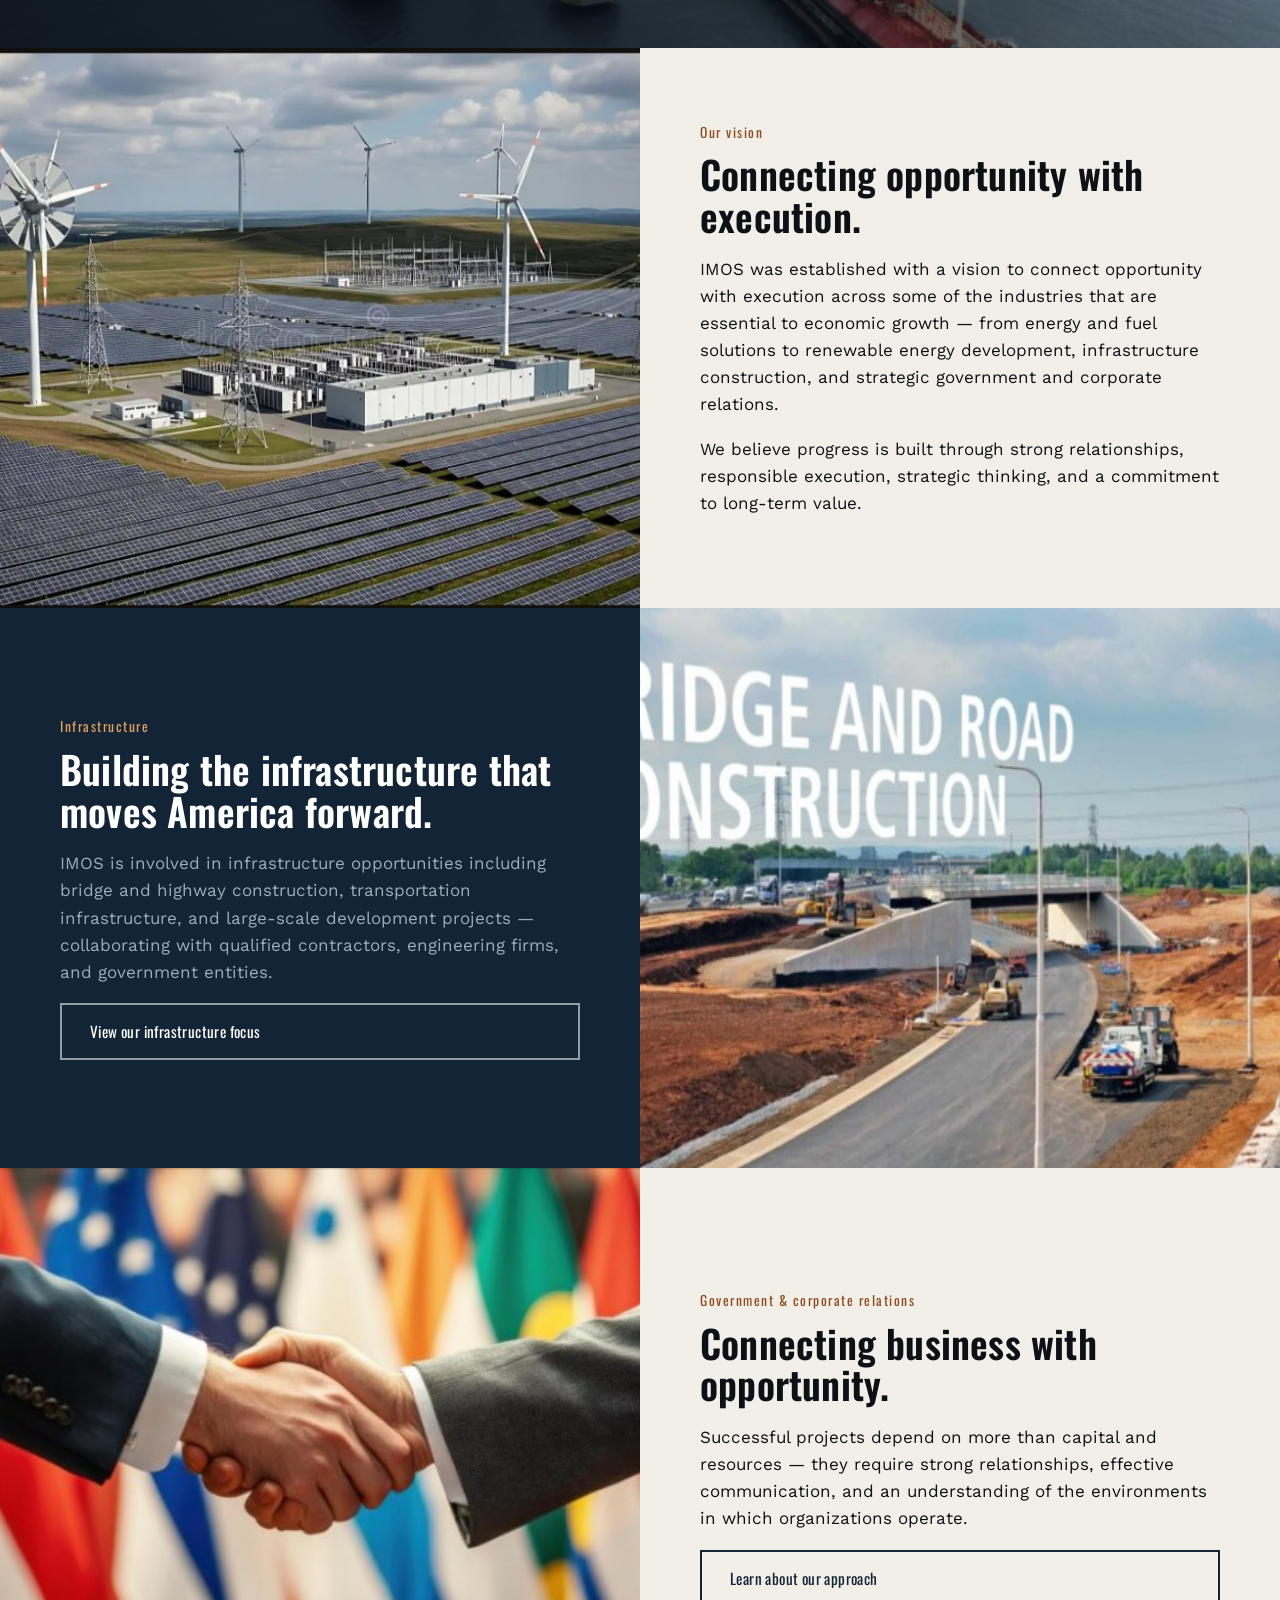
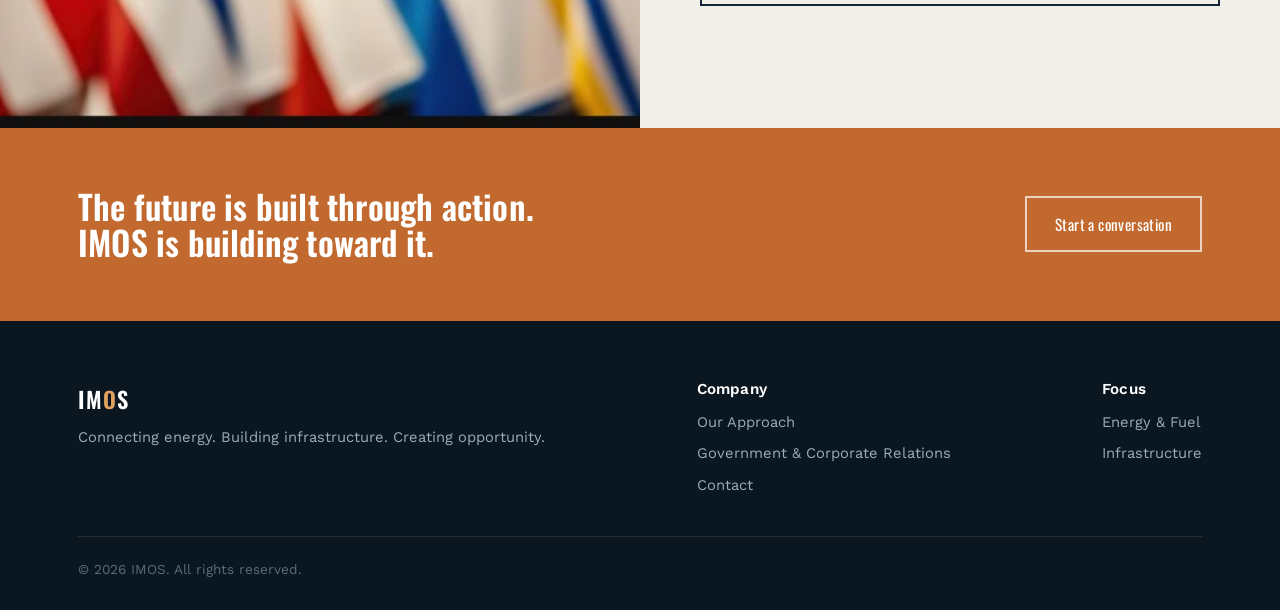
==== commit c9b9086f: "Replace text logo with actual logo image in nav" ====
--- a/index.html
+++ b/index.html
@@ -12,7 +12,7 @@
 <body>
 
 <nav class="site-nav">
-  <a href="index.html" class="brand">IM<span>O</span>S</a>
+  <a href="index.html" class="brand"><img src="assets/img/imos-logo.jpg" alt="IMOS"></a>
   <ul class="nav-links">
     <li><a href="index.html" class="active">Home</a></li>
     <li><a href="energy.html">Energy &amp; Fuel</a></li>
--- a/assets/style.css
+++ b/assets/style.css
@@ -63,6 +63,7 @@
   letter-spacing:1px;
 }
 .brand span{color:var(--copper-light);}
+.brand img{height:40px; width:auto; display:block;}
 .nav-links{display:flex; gap:30px; list-style:none; margin:0; padding:0;}
 .nav-links a{
   color:#EDEBE4;
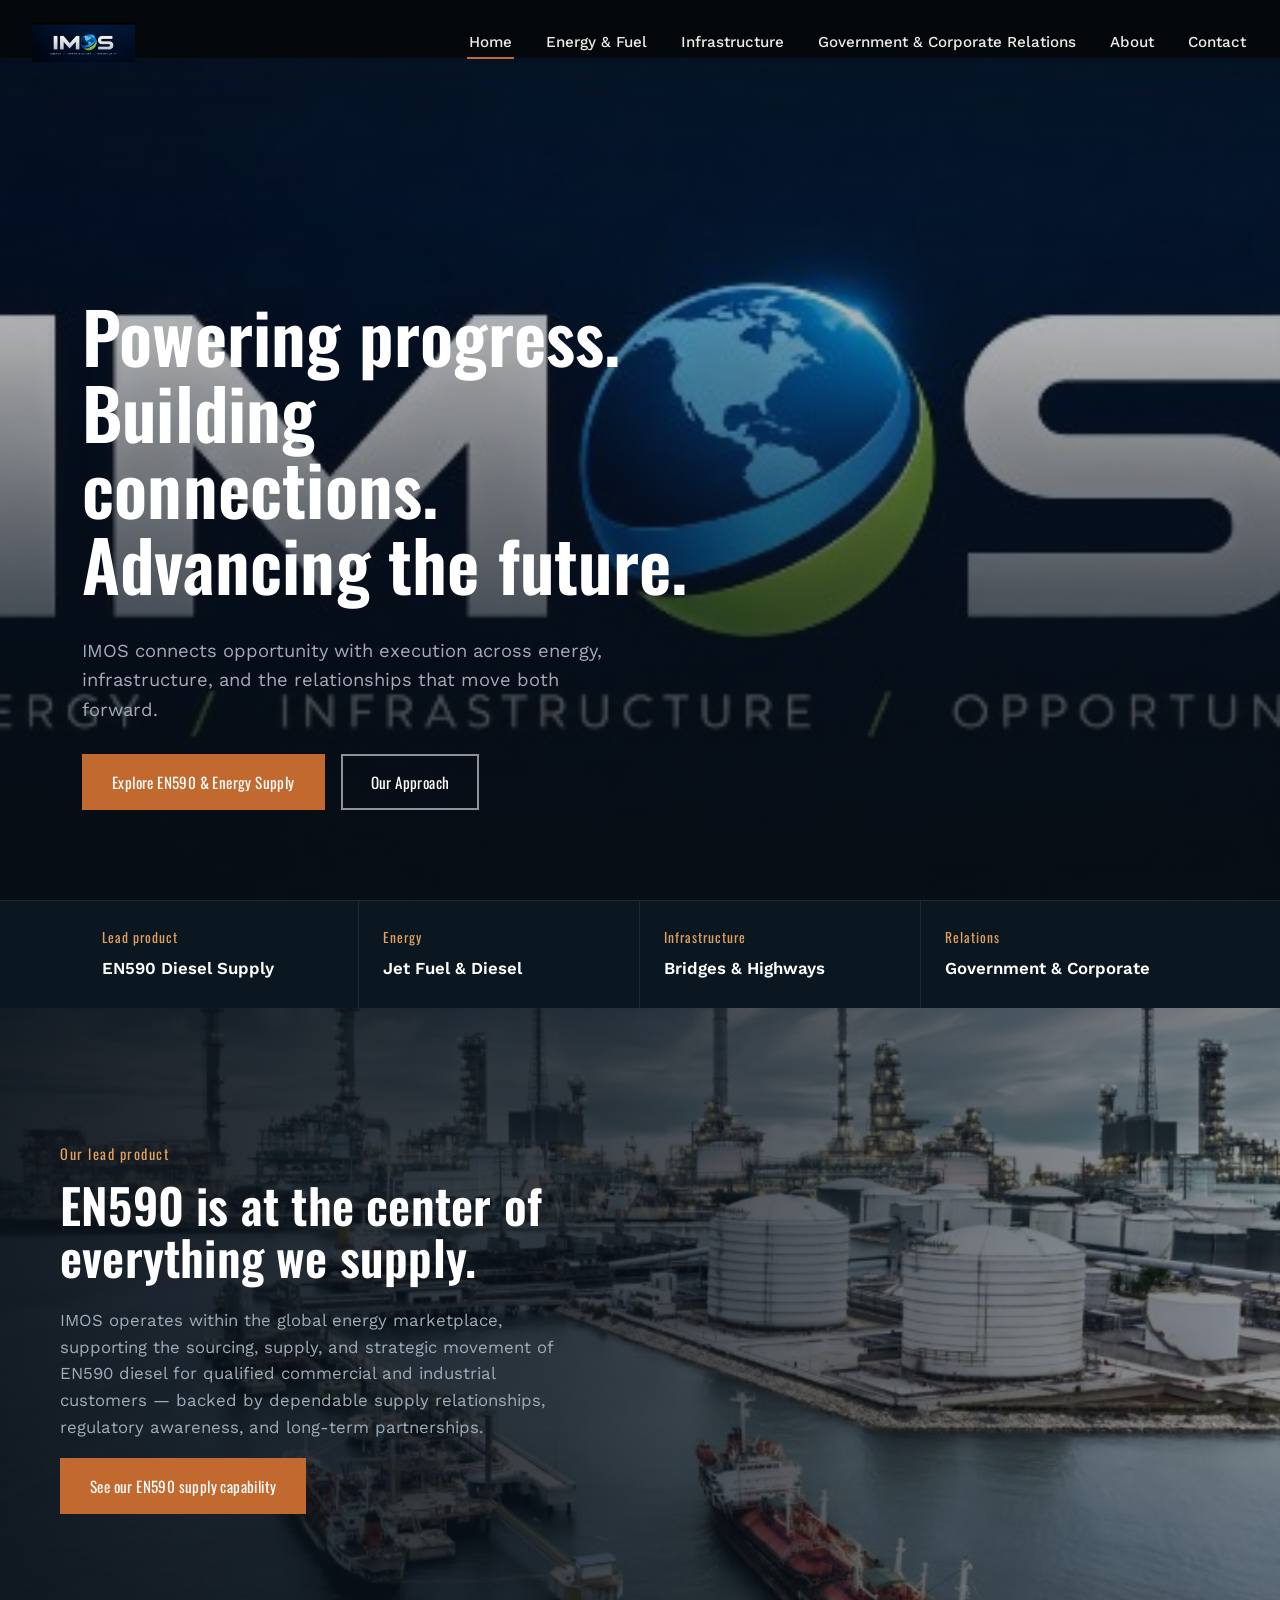
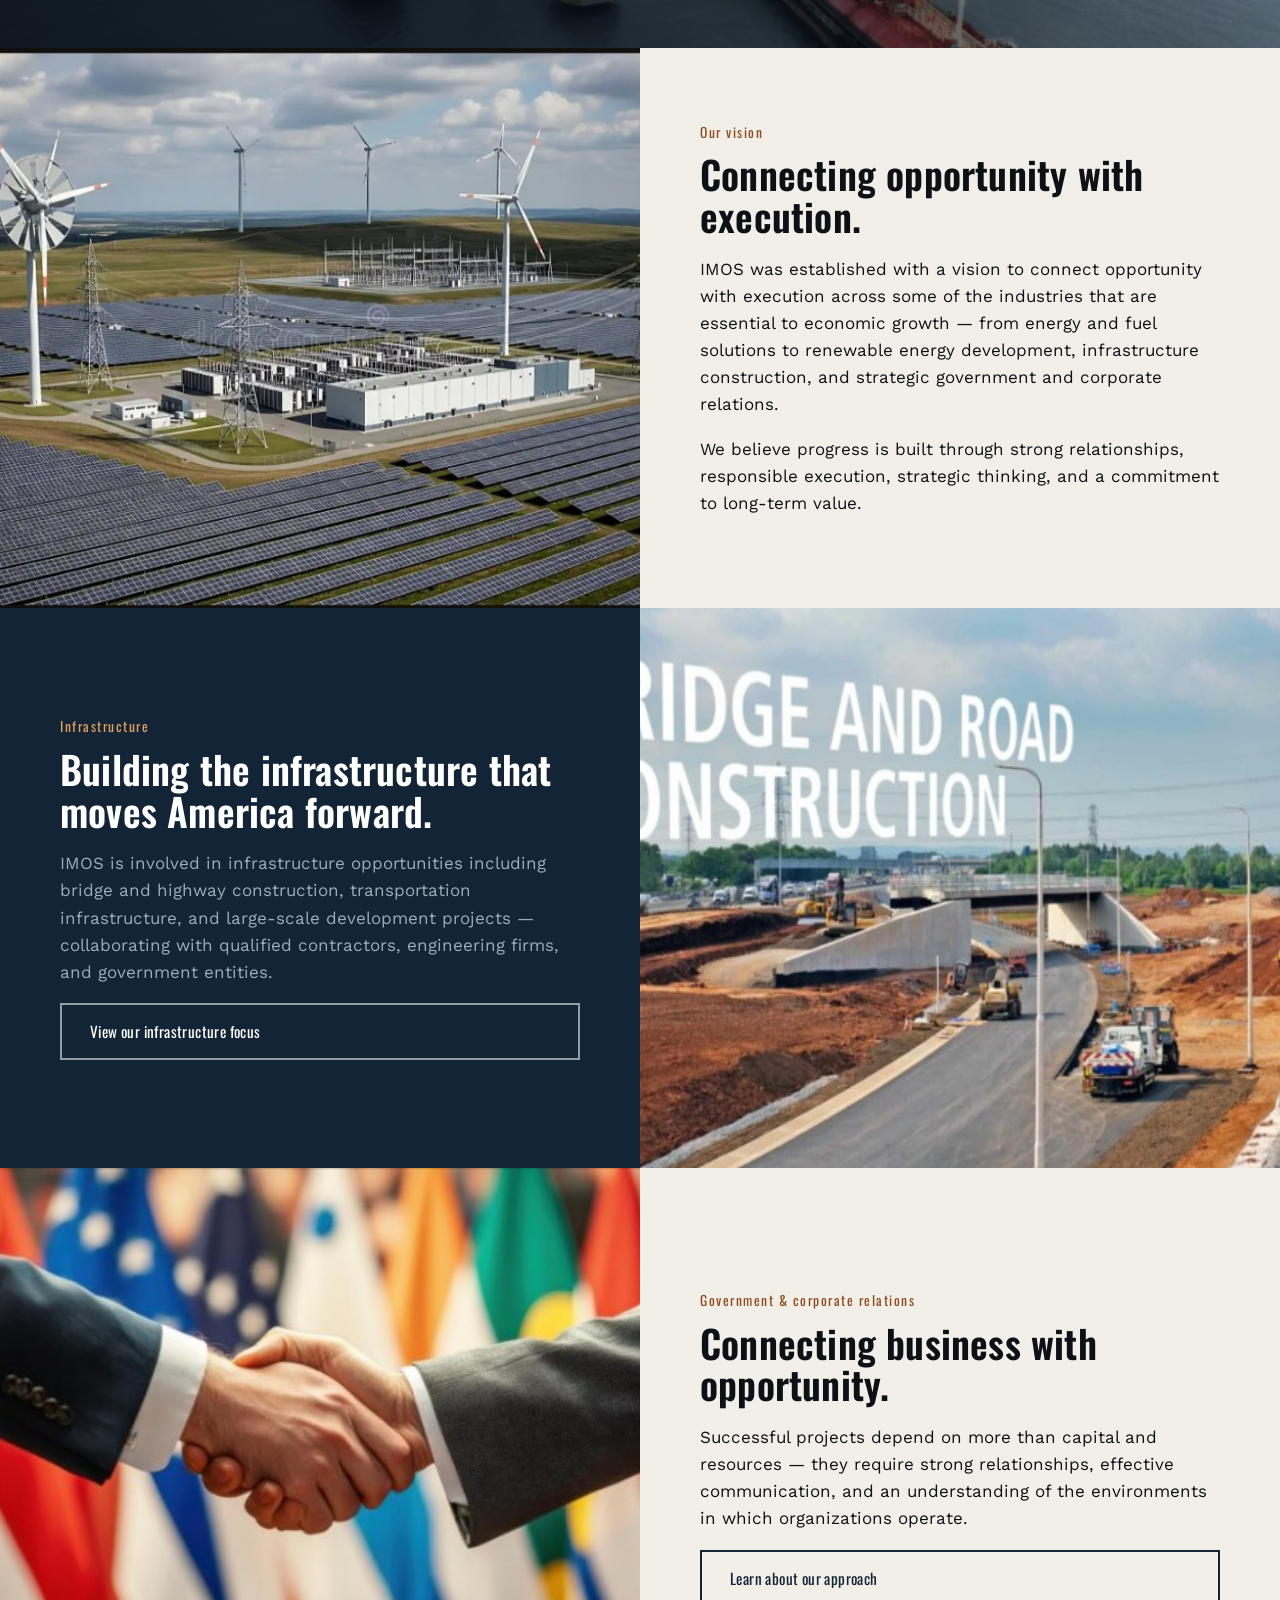
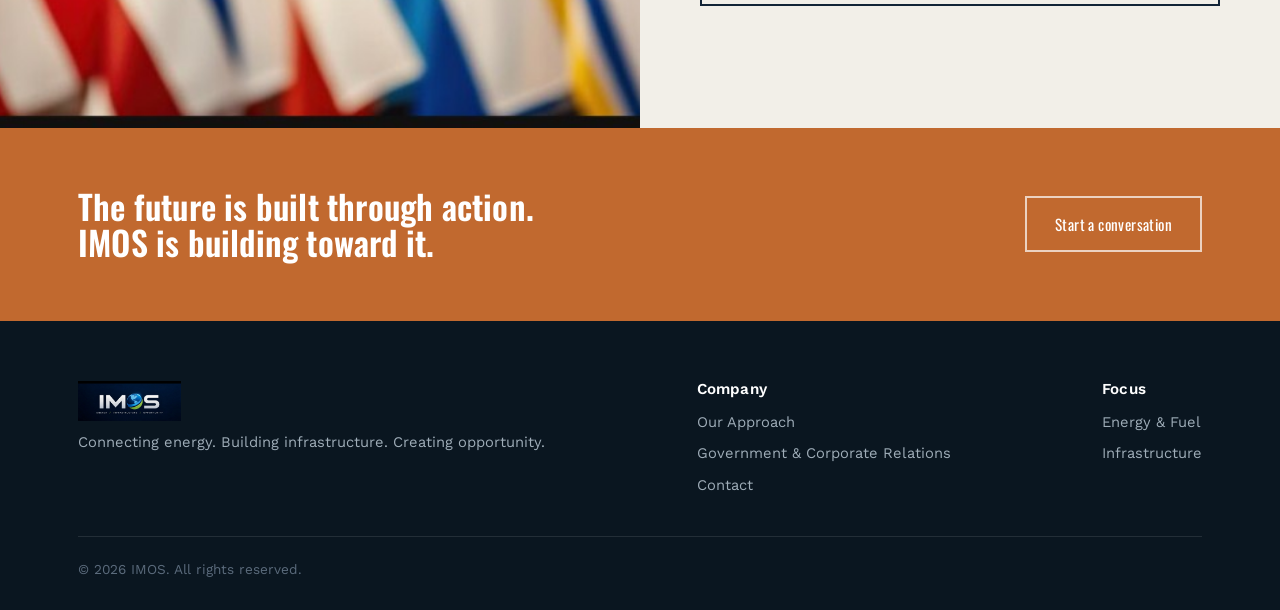
==== commit 313fb26a: "Replace footer logo with actual logo image" ====
--- a/index.html
+++ b/index.html
@@ -106,7 +106,7 @@
   <div class="wrap">
     <div class="foot-grid">
       <div class="foot-col">
-        <div class="brand">IM<span style="color:#E0A15E">O</span>S</div>
+        <div class="brand"><img src="assets/img/imos-logo.jpg" alt="IMOS"></div>
         <p>Connecting energy. Building infrastructure. Creating opportunity.</p>
       </div>
       <div class="foot-col">
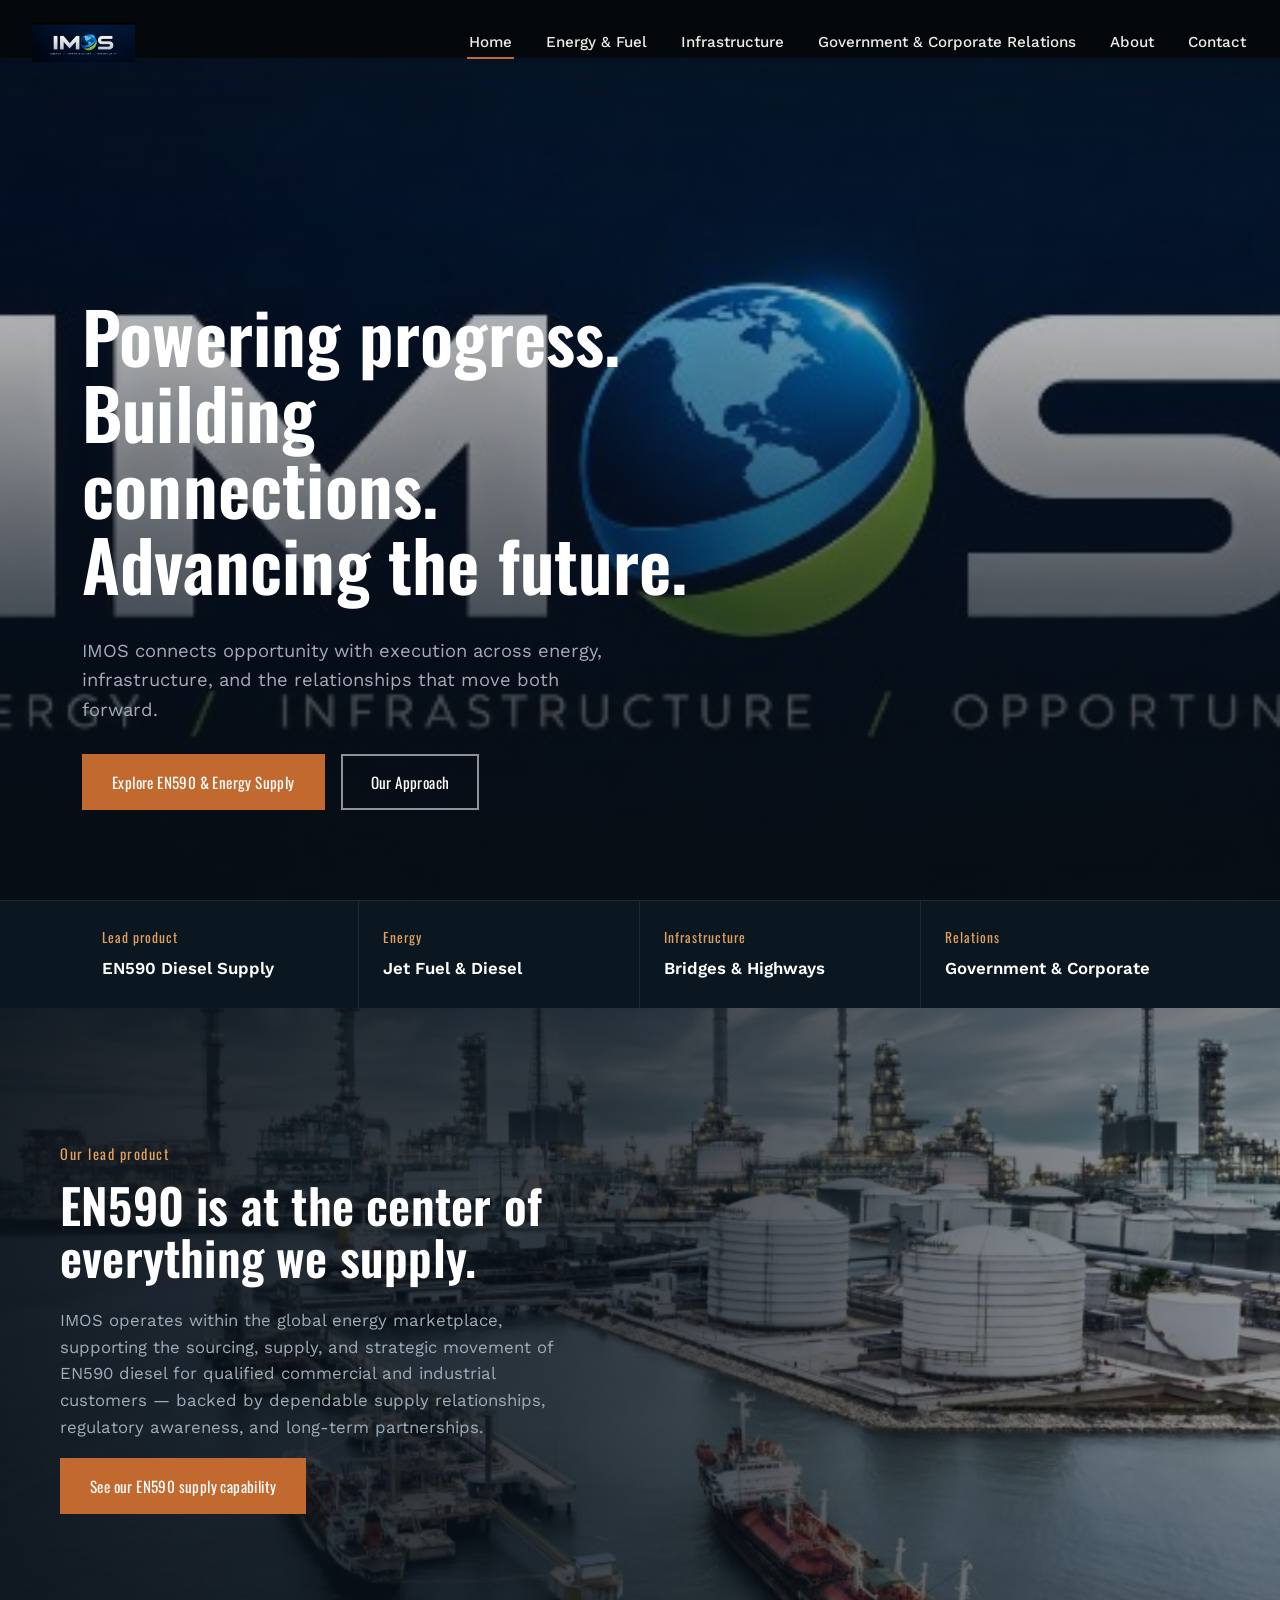
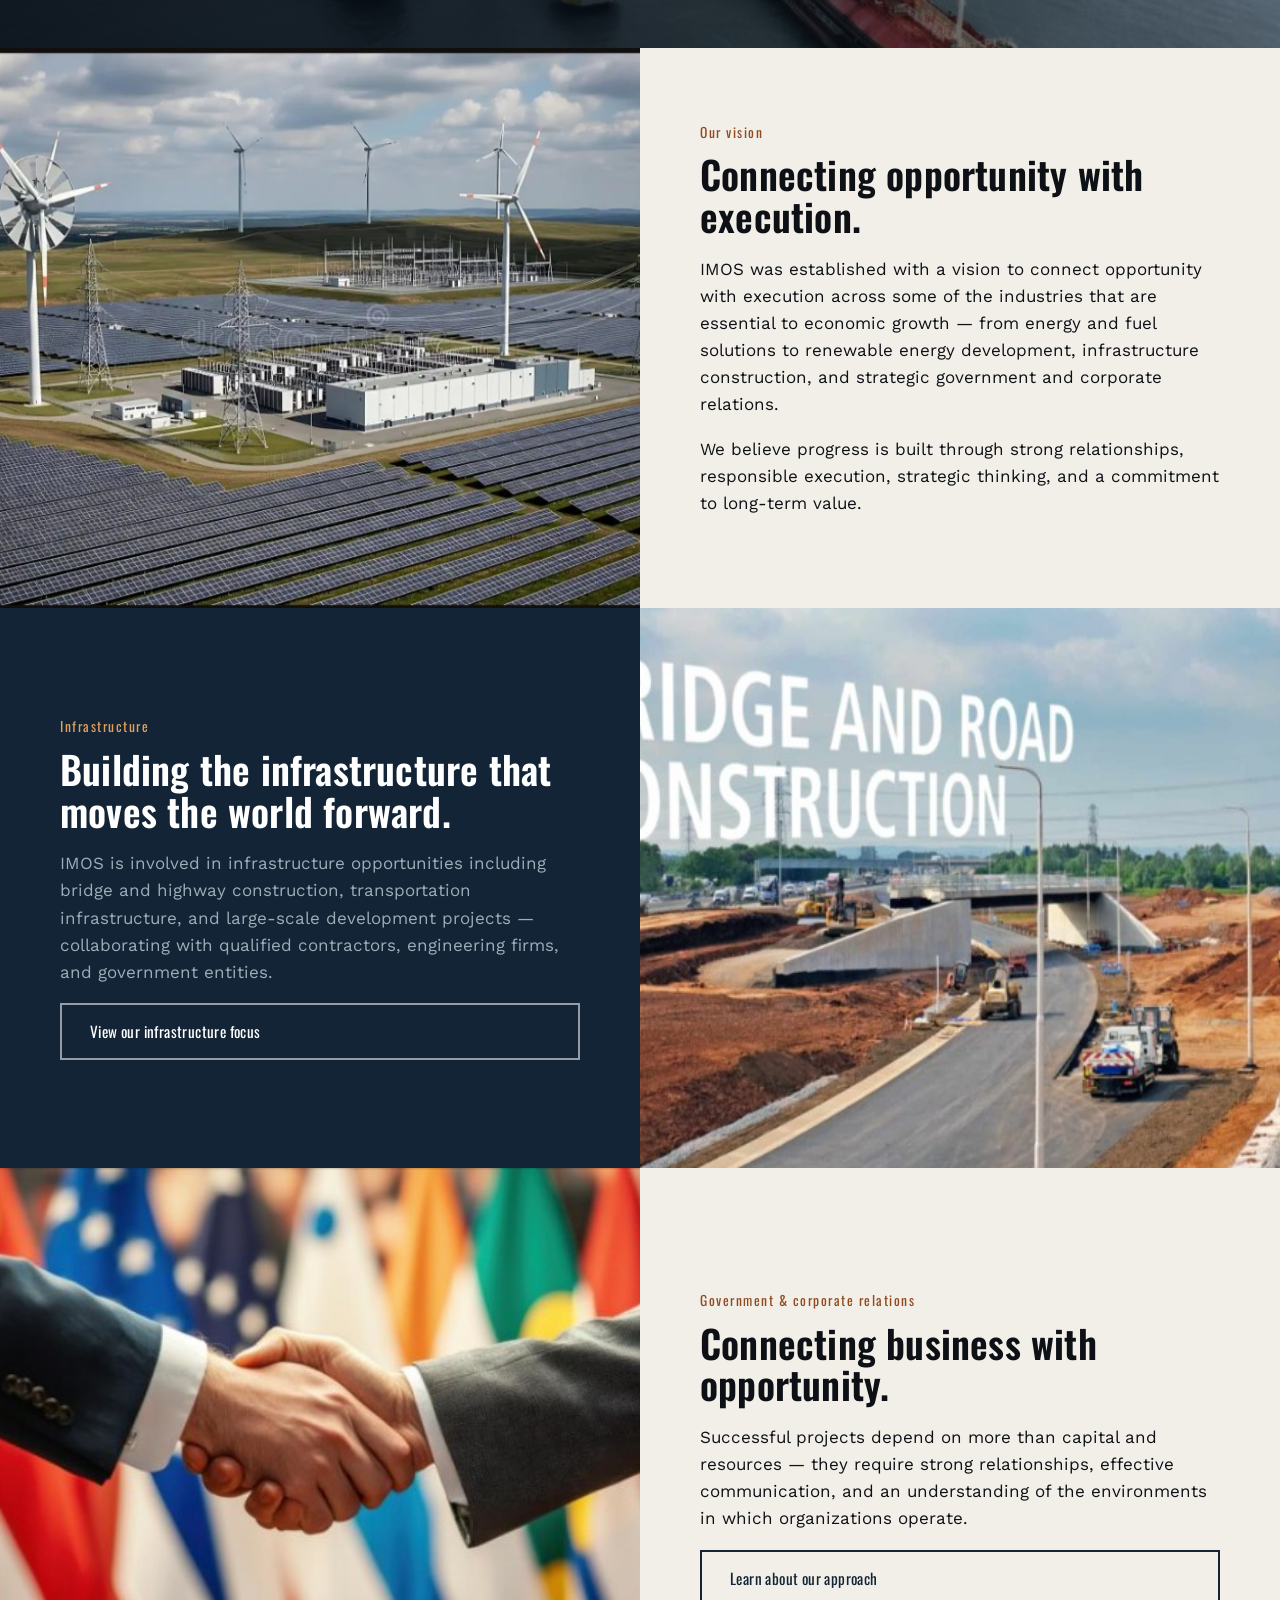
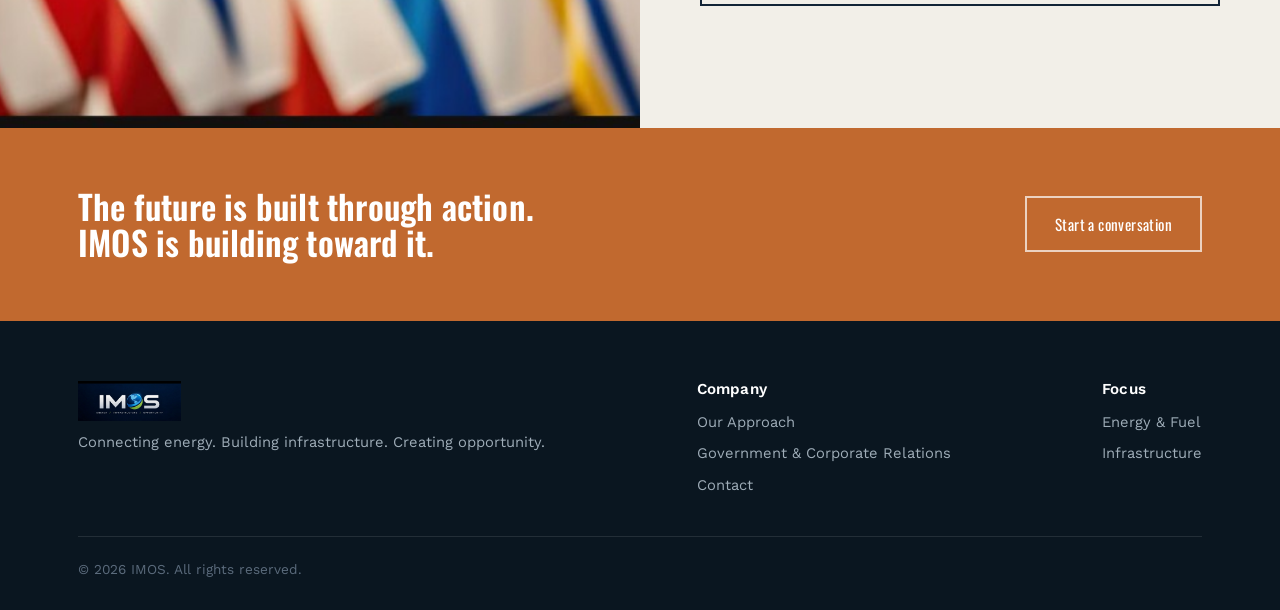
==== commit ec25ccb6: "Update language to reflect global framing instead of U.S.-specific" ====
--- a/index.html
+++ b/index.html
@@ -77,7 +77,7 @@
   </div>
   <div class="split-text on-navy">
     <p class="kicker">Infrastructure</p>
-    <h2>Building the infrastructure that moves America forward.</h2>
+    <h2>Building the infrastructure that moves the world forward.</h2>
     <p>IMOS is involved in infrastructure opportunities including bridge and highway construction, transportation infrastructure, and large-scale development projects &mdash; collaborating with qualified contractors, engineering firms, and government entities.</p>
     <a href="infrastructure.html" class="btn btn-outline">View our infrastructure focus</a>
   </div>
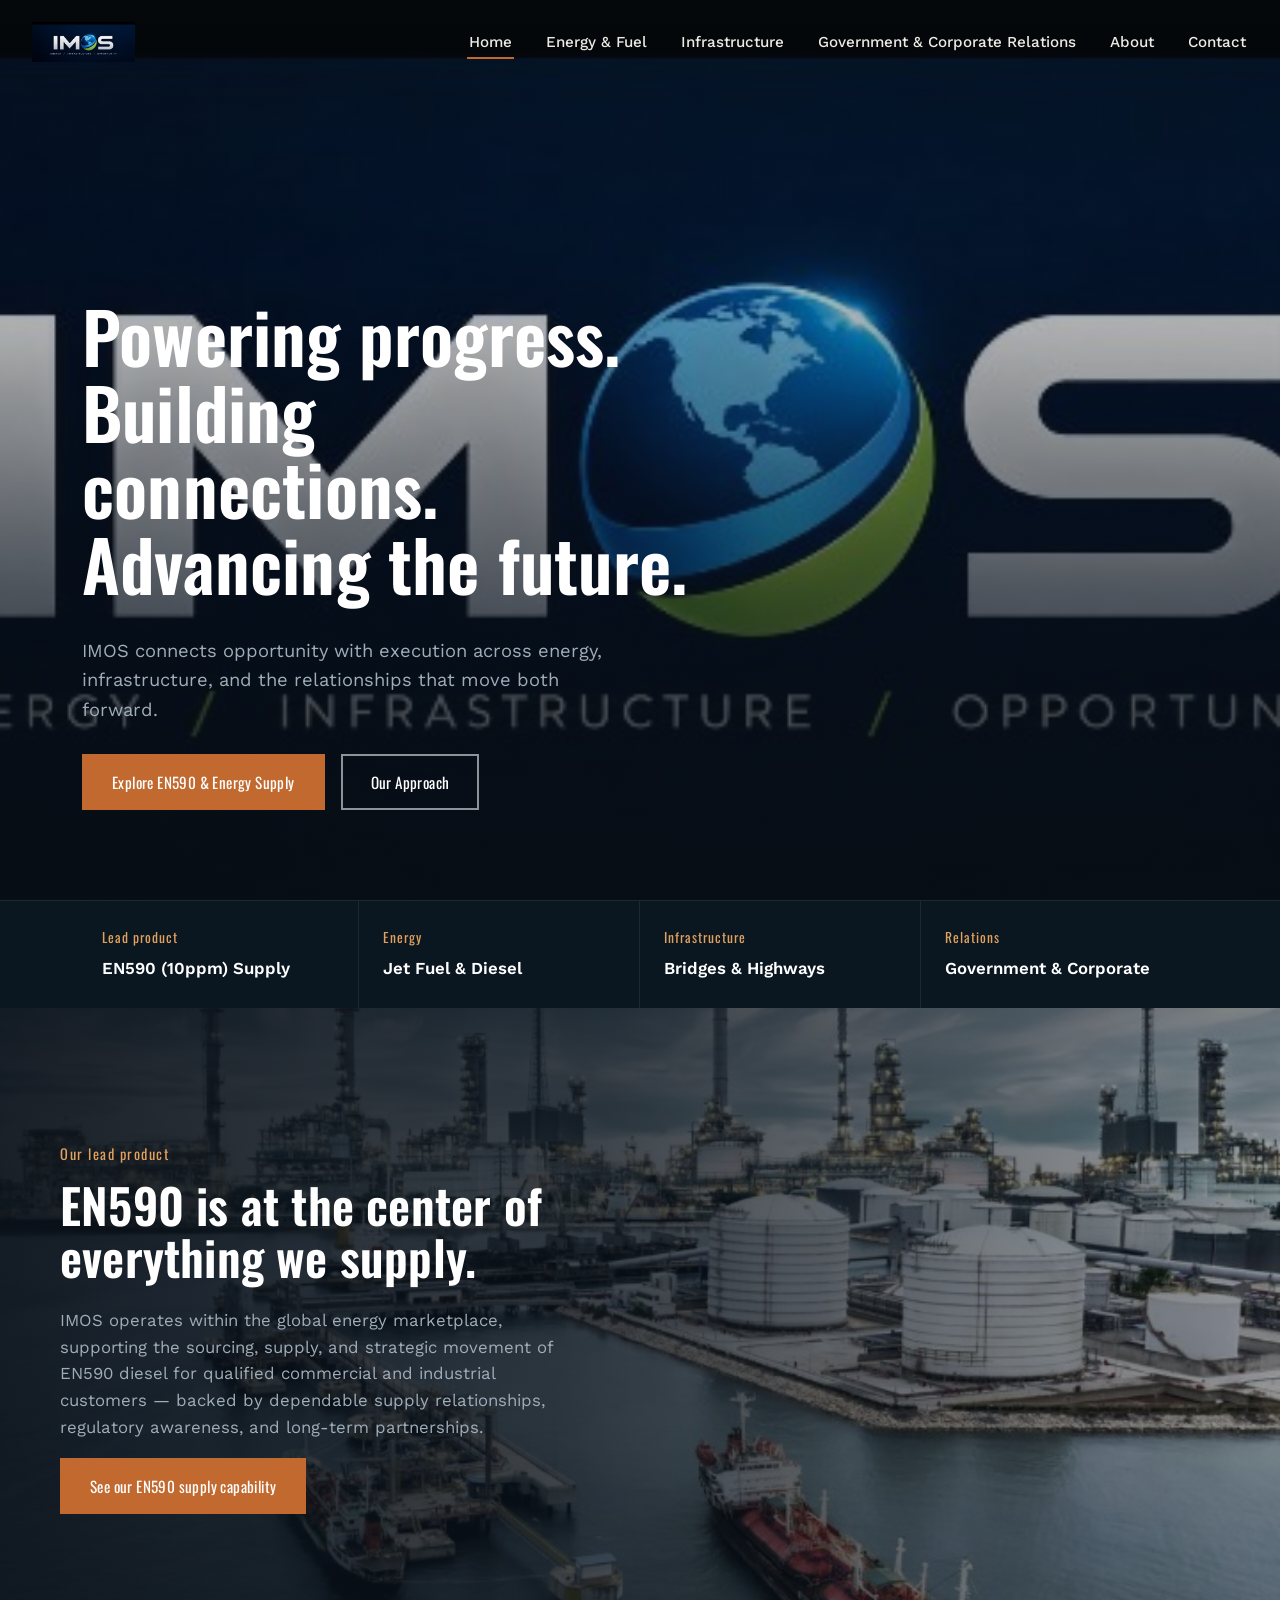
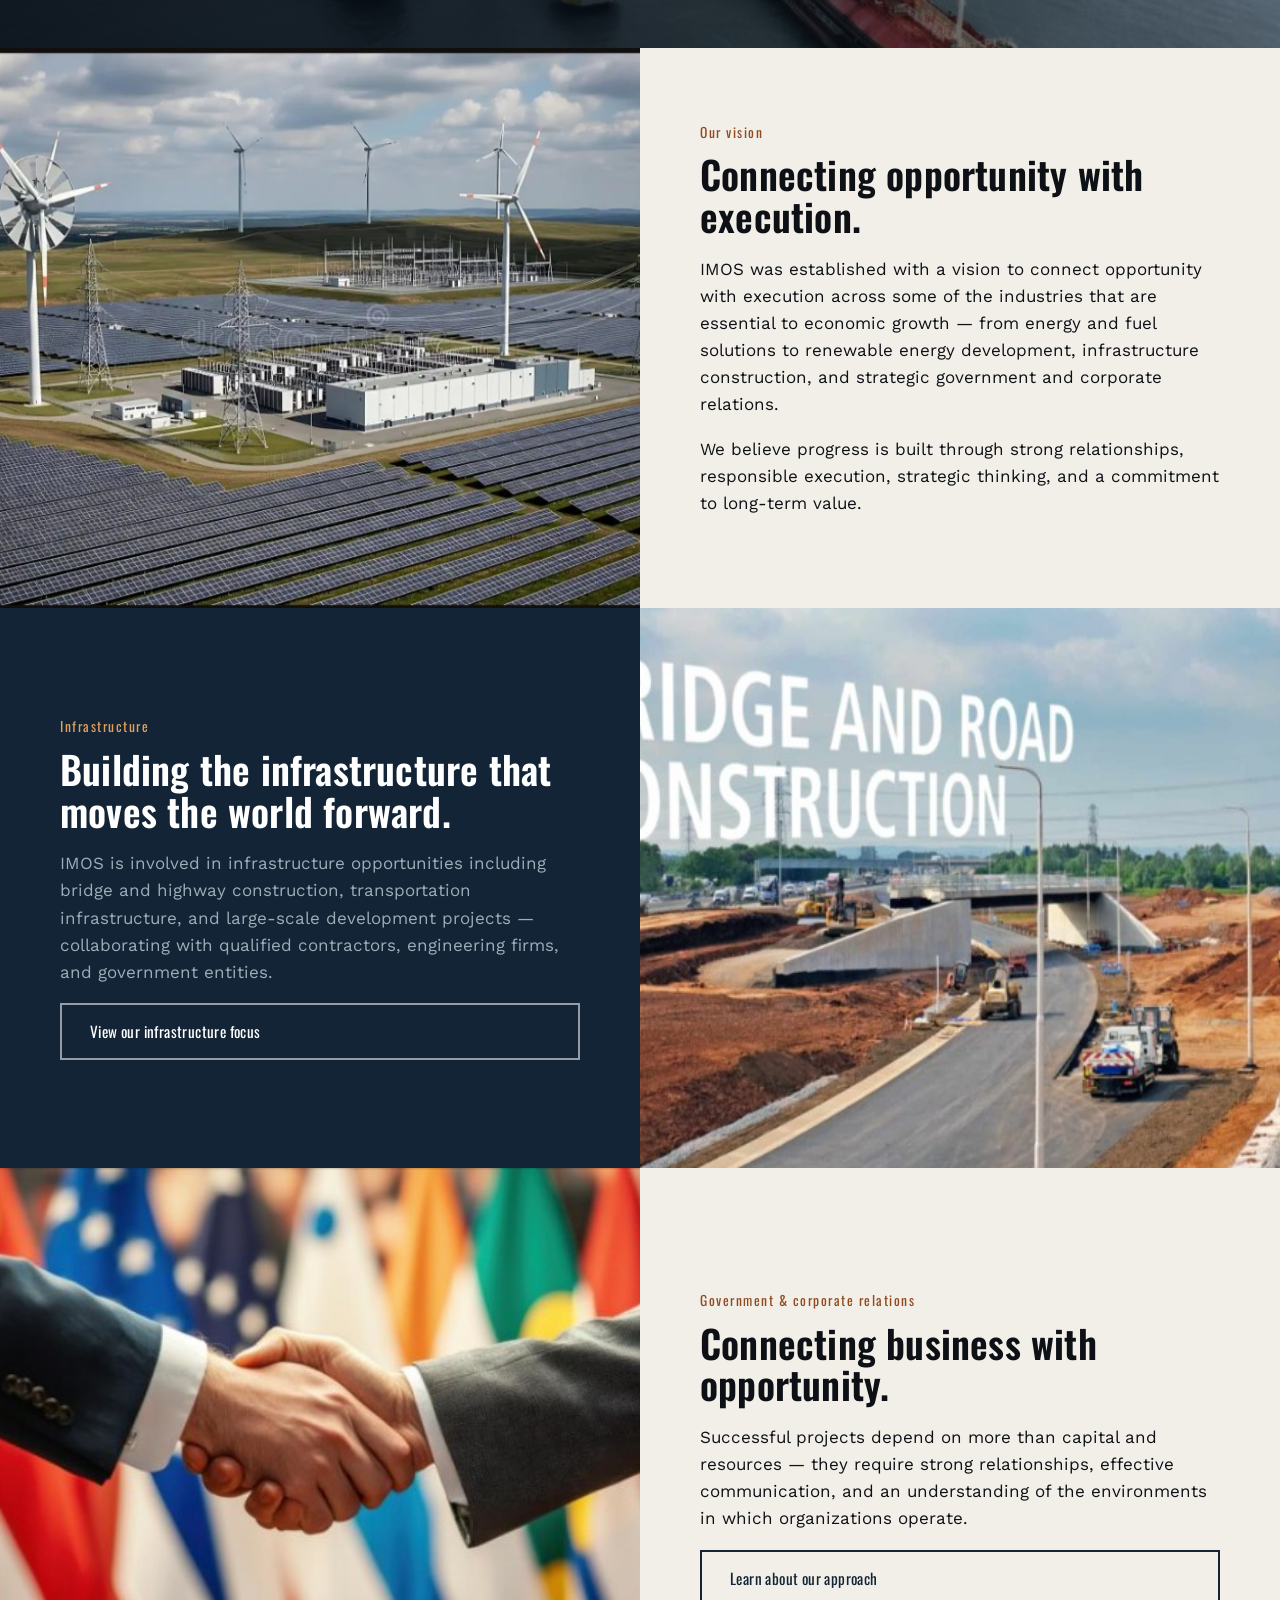
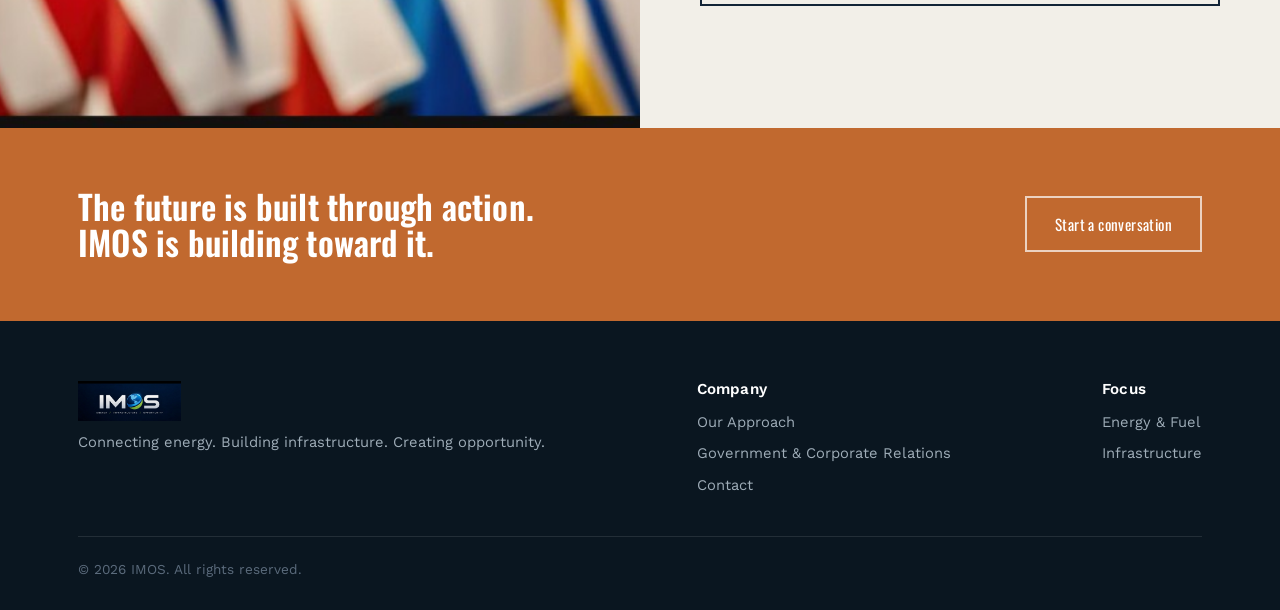
==== commit 010ade14: "Rename EN590 Diesel to EN590 (10ppm) across site" ====
--- a/index.html
+++ b/index.html
@@ -40,7 +40,7 @@
 
 <section class="pillar-strip">
   <div class="wrap">
-    <div class="pillar"><span class="num">Lead product</span><strong>EN590 Diesel Supply</strong></div>
+    <div class="pillar"><span class="num">Lead product</span><strong>EN590 (10ppm) Supply</strong></div>
     <div class="pillar"><span class="num">Energy</span><strong>Jet Fuel &amp; Diesel</strong></div>
     <div class="pillar"><span class="num">Infrastructure</span><strong>Bridges &amp; Highways</strong></div>
     <div class="pillar"><span class="num">Relations</span><strong>Government &amp; Corporate</strong></div>
